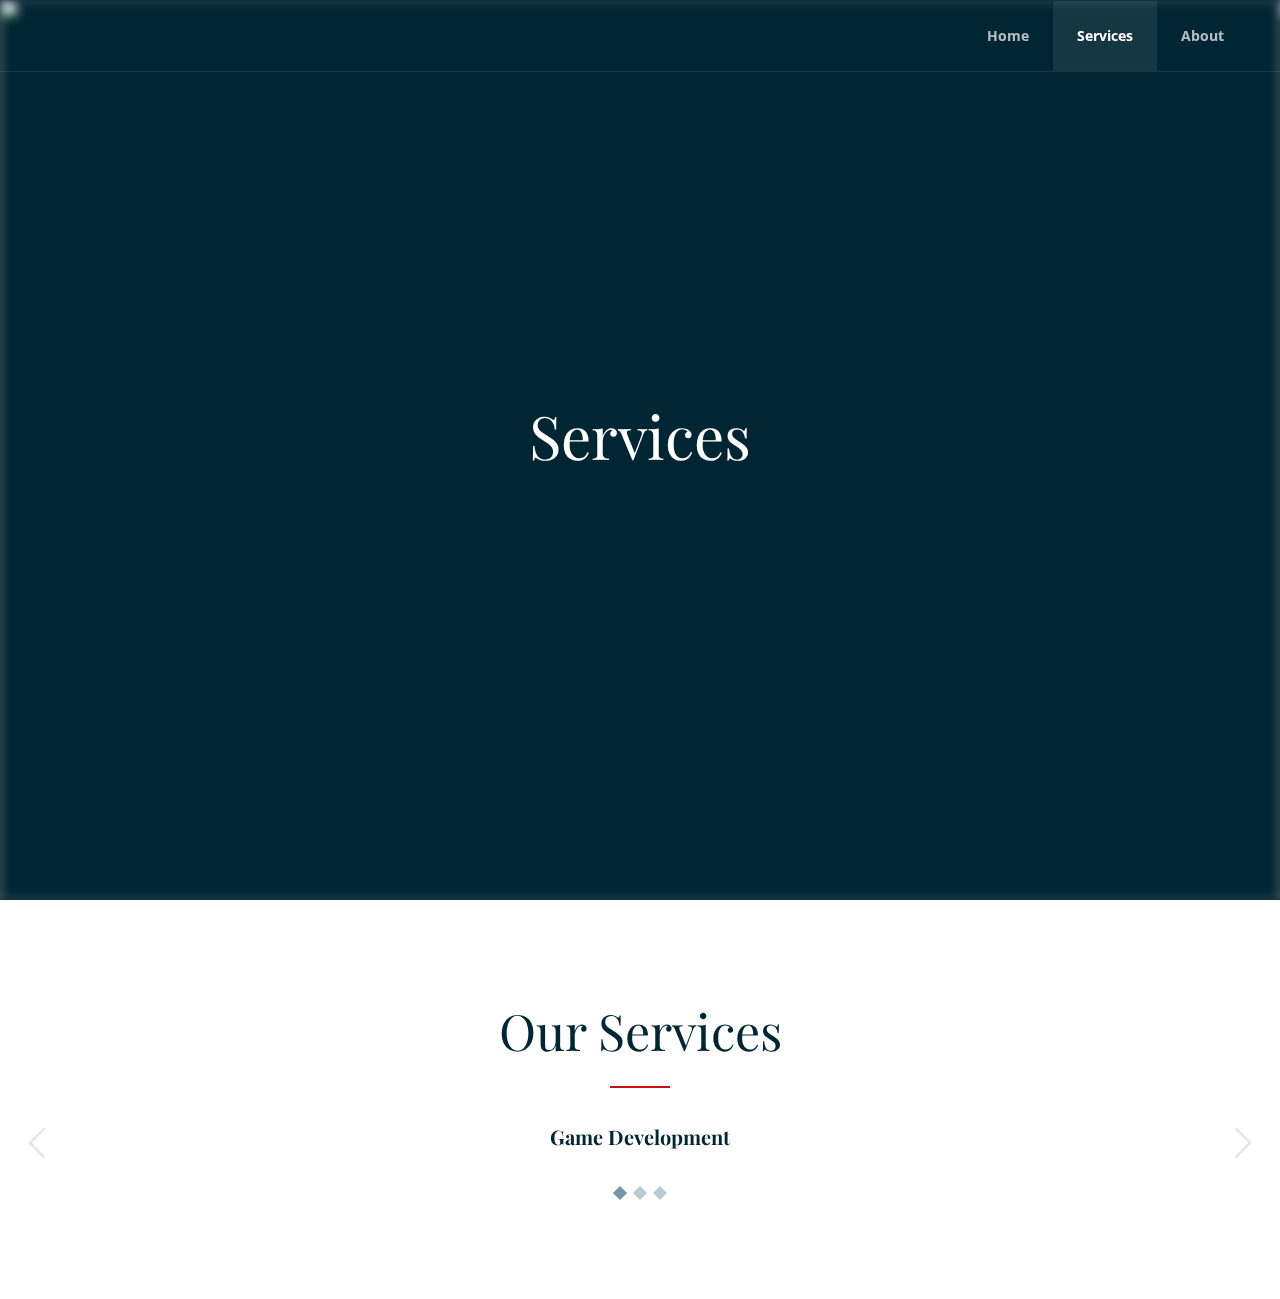
==== services.html @ ba340a52 "services info" ====
<!DOCTYPE html>
<html lang="en-US">
  <head>
    <meta charset="UTF-8">
    <meta name="viewport" content="width=device-width, initial-scale=1.0" />
    <title>NexVerse</title>
    <link rel="stylesheet" href="css/components.css">
    <link rel="stylesheet" href="css/icons.css">
    <link rel="stylesheet" href="css/responsee.css">
    <link rel="stylesheet" href="owl-carousel/owl.carousel.css">
    <link rel="stylesheet" href="owl-carousel/owl.theme.css">     
    <link rel="stylesheet" href="css/template-style.css">
    <link href='https://fonts.googleapis.com/css?family=Playfair+Display&subset=latin,latin-ext' rel='stylesheet' type='text/css'>
    <link href='https://fonts.googleapis.com/css?family=Open+Sans:400,300,700,800&subset=latin,latin-ext' rel='stylesheet' type='text/css'>
    <script type="text/javascript" src="js/jquery-1.8.3.min.js"></script>
    <script type="text/javascript" src="js/jquery-ui.min.js"></script>      
  </head>
  
  <body class="size-1140">
    <header role="banner" class="position-absolute">    
      <!-- Top Navigation -->
      <nav class="background-transparent background-transparent-hightlight full-width sticky">
        <div class="s-12 l-2">
          <a href="index.html" class="logo">
            <!-- Logo White Version -->
            <img class="logo-white" style="visibility: hidden;" src="img/nex.png" alt="">
            
            <!-- Logo Dark Version -->
            <img class="logo-dark" style="visibility: hidden;" src="img/nex_white.png" alt="">
          </a>
        </div>


        <div class="top-nav s-12 l-10">
          <ul class="right chevron">
            <li><a href="index.html"><b>Home</b></a></li>
            <li><a href="services.html"><b>Services</b></a></li>
            <li><a href="about.html"><b>About</b></a></li>
          </ul>
        </div>

          
        </div>

      </nav>
    </header>
    
    <!-- MAIN -->
    <main role="main">    
      <!-- Main Header -->

      <header>
        <div class="carousel-default owl-carousel carousel-main carousel-nav-white background-dark text-center">
          <div class="item">
            <div class="s-12">
              <img class = "img-blur" src="img/gaming.jpg" alt="">
              <div class="carousel-content">
                <div class="content-center-vertical line">
                  <div class="margin-top-bottom-80">
                    <!-- Title -->
                    <h1 class="text-white margin-bottom-30 text-size-60 text-m-size-30 text-line-height-1">Services</h1>
                    <div class="line">
                      <div class="s-12 m-12 l-3 center">
                        <i class="fa-solid fa-chevron-down"></i>
                      </div>       
                    </div>  
                  </div>
                </div>
              </div>
            </div>
          </div>              
        </div>               
      </header>

    

      <section class="section background-white text-center">
        <div class="line">
          <h2 class="text-size-50  text-m-size-40 text-center">Our Services</h2>
          <hr class="break-small background-primary break-center">
          <div class="carousel-default owl-carousel carousel-wide-arrows">
            <div class="item">
              <div class="s-12 m-12 l-7 center text-center">
                <!-- <img class="image-testimonial-small" src="img/testimonials-04.png" alt=""> -->
                <p class="h1 margin-bottom text-size-20"><b>Game Development</b></p>
              </div>
            </div>
            <div class="item"> 
              <div class="s-12 m-12 l-7 center text-center">
                <!-- <img class="image-testimonial-small" src="img/testimonials-05.png" alt=""> -->
                <p class="h1 margin-bottom text-size-20"><b>IT Services</b></p>
              </div>
            </div>
            <div class="item">
              <div class="s-12 m-12 l-7 center text-center">
                <!-- <img class="image-testimonial-small" src="img/testimonials-06.png" alt=""> -->
                <p class="h1 margin-bottom text-size-20"><b>Staffing and Consulting Services</b></p>
              </div>
            </div>

          </div>
        </div>
      </section>
      

    </main>
    

    <script type="text/javascript" src="js/responsee.js"></script>
    <script type="text/javascript" src="owl-carousel/owl.carousel.js"></script>
    <script type="text/javascript" src="js/template-scripts.js"></script>
  </body>
</html>
---- css/components.css ----
/*
 * Components CSS - v7 - 2020-09-30
 * https://www.myresponsee.com
 * Copyright 2020, Vision Design - graphic zoo
 * Free to use under the MIT license.
 * 
 * Components CSS includes Tabs, Custom forms, Tooltips, Buttons, Timelines, Modals, Accordions
*/
/* Tabs */
.tab-item {
  background: none repeat scroll 0 0 #fff;
  display: none;
  padding: 1.25rem 0;
}
.tab-item.tab-active {
  display: block;
}
.tab-content > .tab-label {
  display: none;
}
.tab-nav > .tab-label {
  float:left;
}
a.tab-label, a.tab-label:link, a.tab-label:visited, a.tab-label:hover {
  background: none repeat scroll 0 0 #262626;
  color: #fff;
  margin-right: 1px;
  padding: 0.625rem 1.25rem;
  transition: background 0.20s linear 0s;
  -o-transition: background 0.20s linear 0s;
  -ms-transition: background 0.20s linear 0s;
  -moz-transition: background 0.20s linear 0s;
  -webkit-transition: background 0.20s linear 0s;
}
a.tab-label:hover,a.tab-label.active-btn {
  background: none repeat scroll 0 0 #999;
}
.tab-label.active-btn {
  cursor: default;
}
.tab-content {
  text-align: left;
}
@media screen and (max-width:768px) {    
  .tab-nav > .tab-label {
    margin: 0.5px 0;
    width: 100%;
  }
}
/* Custom forms */
form.customform input, form.customform select, form.customform textarea, form.customform button {
 font-size:0.9rem;
 font-family:inherit;
 margin-bottom:1.25rem;
} 
form.customform input, form.customform select {height: 2.7rem;}
form.customform input, form.customform textarea, form.customform select { 
 background: none repeat scroll 0 0 #F5F5F5;
 transition: background 0.20s linear 0s;
 -o-transition: background 0.20s linear 0s;
 -ms-transition: background 0.20s linear 0s;
 -moz-transition: background 0.20s linear 0s;
 -webkit-transition: background 0.20s linear 0s;
}
form.customform input:hover, form.customform textarea:hover, form.customform select:hover, form.customform input:focus, form.customform textarea:focus, form.customform select:focus {background: none repeat scroll 0 0 #fff;}
form.customform input, form.customform textarea, form.customform select {
 background: none repeat scroll 0 0 #F5F5F5;
 border: 1px solid #E0E0E0;
 padding: 0.625rem;
 width: 100%;
}
form.customform input[type="file"] {
 border: 1px solid #E0E0E0;
 height: auto;
 max-height: 2.7rem;
 min-height: 2.7rem;
 padding: 0.4rem;
 width: 100%;
}
form.customform input[type="radio"], form.customform input[type="checkbox"] {
 margin-right: 0.625rem;
 width:auto;
 padding:0;
 height:auto;
}
form.customform option {padding: 0.625rem;}
form.customform select[multiple="multiple"] {height: auto;}
form.customform button {
 width: 100%;
 background: none repeat scroll 0 0 #152732;
 border: 0 none;
 color: #fff;
 height: 2.7rem;
 padding: 0.625rem;
 cursor:pointer;
 width: 100%;
 transition: background 0.20s linear 0s;
 -o-transition: background 0.20s linear 0s;
 -ms-transition: background 0.20s linear 0s;
 -moz-transition: background 0.20s linear 0s;
 -webkit-transition: background 0.20s linear 0s;
}
/* Tooltip */
a.tooltip-container,.tooltip-container {
  border-bottom:1px dotted;
  border-bottom-color: color;
  cursor: help;
  font-weight: 600;
}
a .tooltip-content,.tooltip-content {
  background: #152732 none repeat scroll 0 0;
  color: #fff!important;
  border-radius: 3px;
  display: none;
  font-size: 0.8rem;
  font-weight: normal;
  line-height: 1.3rem;
  margin-top: -1.25rem;
  max-width: 300px;
  padding: 0.625rem;
  position: absolute;
  z-index: 10;
}
.tooltip-content::after {
  border-left: 9px solid transparent;
  border-right: 9px solid transparent;
  border-top: 7px solid #152732;
  bottom: -5px;
  clear: both;
  content: "";
  height: 0;
  left: 50%;
  margin-left: -5px;
  position: absolute;
  width: 0;
}
a.tooltip-content.tooltip-bottom,.tooltip-content.tooltip-bottom {
  margin-top: 1.25rem;
}
.tooltip-content.tooltip-bottom::after {
  border-left: 9px solid transparent;
  border-right: 9px solid transparent;
  border-top: 0;
  border-bottom: 7px solid #152732;
  top: -5px;
}
/* Buttons */
.button,a.button,a.button:link,a.button:active,a.button:visited {
  background: #777 none repeat scroll 0 0;
  border: 0;
  color: #fff;
  cursor: pointer;
  display: inline-block;
  font-size: 0.85rem;
  padding: 0.825rem 1rem;
  text-align: center;
  transition: all 0.20s linear 0s;
  -o-transition: all 0.20s linear 0s;
  -ms-transition: all 0.20s linear 0s;
  -moz-transition: all 0.20s linear 0s;
  -webkit-transition: all 0.20s linear 0s;
}
.button.rounded-btn {
  border-radius: 4px;
}
.button.rounded-full-btn {
  border-radius: 100px;
}
.button:hover {
  box-shadow: 0 0 10px 100px rgba(255,255,255,0.15) inset;
  color: #fff;
}
.button.secondary-btn,a.button.secondary-btn,a.button.secondary-btn:link,a.button.secondary-btn:active,a.button.secondary-btn:visited {
  background: #444 none repeat scroll 0 0;
}
.button.cancel-btn,a.button.cancel-btn,a.button.cancel-btn:link,a.button.cancel-btn:active,a.button.cancel-btn:visited {
  background: #dc003a none repeat scroll 0 0;
}
.button.submit-btn,a.button.submit-btn,a.button.submit-btn:link,a.button.submit-btn:active,a.button.submit-btn:visited {
  background: #b4bf04 none repeat scroll 0 0;
}
.button.reload-btn,a.button.reload-btn,a.button.reload-btn:link,a.button.reload-btn:active,a.button.reload-btn:visited {
  background: #ff9800 none repeat scroll 0 0;
}
.button.disabled-btn {
  cursor: not-allowed!important;
  opacity: 0.2;
}
.button i {
  background: rgba(0, 0, 0, 0.1) none repeat scroll 0 0;
  border-radius: 27px;
  color: #fff!important;
  display: inline-block;
  font-size: 0.8rem;
  height: 27px;
  line-height: 27px;
  margin-right: 5px;
  width: 27px;
  transition: all 0.20s linear 0s;
  -o-transition: all 0.20s linear 0s;
  -ms-transition: all 0.20s linear 0s;
  -moz-transition: all 0.20s linear 0s;
  -webkit-transition: all 0.20s linear 0s;
}
.button:hover > i {
  background: rgba(0, 0, 0, 0.06) none repeat scroll 0 0;
}
.grid .button {
  width: 100%;
}
/* Accordion */
.accordion-title { 
  font-size: 1.1rem;
  padding: 15px;
  cursor: pointer;
  transition: background 0.2s;
  margin: 5px 0;
  border-radius: 3px;
  font-size: 1.2rem;
  color: #152732;
  background: #eee;
}
.accordion-content {
  display: none;
  padding: 15px;
  border: 1px solid #eee;
}
.accordion-title::before {
  content: "\f005";
  font-family: "mfg";
  margin-right: 10px;
  font-size: 12px;
  width: 17px;
  height: 17px;
  line-height: 15px;
  text-align: center;
  border-radius: 17px;
  display: inline-block;
  color: #fff;
  position: relative;
  top: -1px;
  border: 2px solid #fff;
  transform: rotate(0deg);
  transition:all 0.2s ease-in-out;
  -moz-transition:all 0.2s ease-in-out;
  -webkit-transition:all 0.2s ease-in-out;
}
.active-accordion-section > .accordion-title::before {
  transform: rotate(180deg);
}
/* Modal */
.modal {
  display: none;
  margin-top: -100%;    
  background: #fff;
  padding: 20px;
  height: auto;
  position: absolute;
  z-index: 2;
  transition:all 0.3s ease-in-out;
  -moz-transition:all 0.3s ease-in-out;
  -webkit-transition:all 0.3s ease-in-out;
}
.modal.active-modal {
  margin-top: 0;
  width: 100%;
}
.modal-content {
  position: relative;
  width: 100%;
  max-width: 1140px;
  margin: 0 auto;
  clear: left;
  overflow-x: hidden;
  height: 100%;
  overflow-y: auto;
}
.modal-content::after {
  clear:both;
  content: ".";
  display:block;
  height:0;
  line-height:0;
  overflow:hidden;
  visibility:hidden;
}
.modal-wrap {
  background: rgba(0,0,0,0.6);
  position: fixed;
  top: 0;
  bottom: 0;
  left: 0;
  right: 0;
  padding: 20px;  
  z-index: 1000;
}
body.modal-active {
  overflow: hidden !important;
}
.modal-close-button, .modal-button  {
  cursor: pointer;
}
.modal-close {
  position: fixed;
  cursor: pointer;
  top: 0;
  bottom: 0;
  left: 0;
  right: 0;
  z-index: 1;
}
.modal-close-icon i {
  color: #ccc;
  font-size: 17px;
}
.modal-close-icon {
  position: absolute;
  right: 10px;
  top: 6px;
  cursor: pointer;
}
/* Timeline */
.timeline-container {
  width: 100%;
  margin: 0 auto;
  position: relative;
  padding: 20px 0;
}
.timeline-container::before {
  content: '';
  position: absolute;
  top: 0;
  left: 18px;
  height: 100%;
  width: 4px;
  background: #eeeeee;
}
@media only screen and (min-width: 1170px) {
  .timeline-container::before {
    left: 50%;
    margin-left: -2px;
  }
}
.timeline-block {
  position: relative;
  margin: 2rem 0;
  clear: both;
}
.timeline-block:after {
  clear:both;
  content: ".";
  display:block;
  height:0;
  line-height:0;
  overflow:hidden;
  visibility:hidden;
}
.timeline-block:first-child {
  margin-top: 0;
}
.timeline-block:last-child {
  margin-bottom: 0;
}
@media only screen and (min-width: 1170px) {
  .timeline-block {
    margin: 4em 0;
  }
  .timeline-block:first-child {
    margin-top: 0;
  }
  .timeline-block:last-child {
    margin-bottom: 0;
  }
}
.timeline-icon {
  background: #B4BF04;	
  position: absolute;
  top: 0;
  left: 0;
  width: 40px;
  height: 40px;
  border-radius: 50%;
  line-height: 40px;
  text-align: center;
}
.timeline-icon i {
  color: #fff;
  font-size: 1rem;
}
@media only screen and (min-width: 1141px) {
  .timeline-icon {
    width: 60px;
    height: 60px;
    left: 50%;
    margin-left: -30px;
    line-height: 60px;
  }
  .timeline-icon i {
    font-size: 2rem;
  }
}
.timeline-content {
  position: relative;
  margin-left: 60px;
  background: #f5f5f5;
  border-radius: 0.25rem;
  padding: 1em;
  text-align: left;
}
.timeline-content:after {
  content: "";
  display: table;
  clear: both;
}
.timeline-content .timeline-date {
  display: inline-block;
  float: left;
  font-size: 1.5rem;
  color: #333;
}
.timeline-content::before {
  content: '';
  position: absolute;
  top: 16px;
  right: 100%;
  height: 0;
  width: 0;
  border: 11px solid transparent;
  border-right: 11px solid #f5f5f5;
}
.timeline-icon img {
  top: 0px;
  min-height: 100%;
  min-width: 100%;
  width: auto;
}
.timeline-icon {
  overflow: hidden;
}
@media only screen and (min-width: 1141px) {
  .timeline-content {
    margin-left: 0;
    padding: 15px;
    width: 45%;
    text-align: right;
  }
  .timeline-content .timeline-date {
    position: absolute;
    width: 100%;
    left: 121%;
    top: 0;
    text-align: left;
  }
  .timeline-content::before {
    left: 100%;
    border-left: 11px solid #f5f5f5;
    border-right: 0;
  }
  .timeline-block:nth-child(even) .timeline-content {
    float: right;
    text-align: left;
  }
  .timeline-block:nth-child(even) .timeline-content::before {
    top: 24px;
    left: auto;
    right: 100%;
    border-color: transparent;   
    border-right: 11px solid #f5f5f5;
  }
  .timeline-block:nth-child(even) .timeline-content .timeline-date {
    left: auto;
    right: 121%;
    text-align: right;
  } 
}/*
 * Components CSS - v7 - 2020-09-30
 * https://www.myresponsee.com
 * Copyright 2020, Vision Design - graphic zoo
 * Free to use under the MIT license.
 * 
 * Components CSS includes Tabs, Custom forms, Tooltips, Buttons, Timelines, Modals, Accordions
*/
/* Tabs */
.tab-item {
  background: none repeat scroll 0 0 #fff;
  display: none;
  padding: 1.25rem 0;
}
.tab-item.tab-active {
  display: block;
}
.tab-content > .tab-label {
  display: none;
}
.tab-nav > .tab-label {
  float:left;
}
a.tab-label, a.tab-label:link, a.tab-label:visited, a.tab-label:hover {
  background: none repeat scroll 0 0 #262626;
  color: #fff;
  margin-right: 1px;
  padding: 0.625rem 1.25rem;
  transition: background 0.20s linear 0s;
  -o-transition: background 0.20s linear 0s;
  -ms-transition: background 0.20s linear 0s;
  -moz-transition: background 0.20s linear 0s;
  -webkit-transition: background 0.20s linear 0s;
}
a.tab-label:hover,a.tab-label.active-btn {
  background: none repeat scroll 0 0 #999;
}
.tab-label.active-btn {
  cursor: default;
}
.tab-content {
  text-align: left;
}
@media screen and (max-width:768px) {    
  .tab-nav > .tab-label {
    margin: 0.5px 0;
    width: 100%;
  }
}
/* Custom forms */
form.customform input, form.customform select, form.customform textarea, form.customform button {
 font-size:0.9rem;
 font-family:inherit;
 margin-bottom:1.25rem;
} 
form.customform input, form.customform select {height: 2.7rem;}
form.customform input, form.customform textarea, form.customform select { 
 background: none repeat scroll 0 0 #F5F5F5;
 transition: background 0.20s linear 0s;
 -o-transition: background 0.20s linear 0s;
 -ms-transition: background 0.20s linear 0s;
 -moz-transition: background 0.20s linear 0s;
 -webkit-transition: background 0.20s linear 0s;
}
form.customform input:hover, form.customform textarea:hover, form.customform select:hover, form.customform input:focus, form.customform textarea:focus, form.customform select:focus {background: none repeat scroll 0 0 #fff;}
form.customform input, form.customform textarea, form.customform select {
 background: none repeat scroll 0 0 #F5F5F5;
 border: 1px solid #E0E0E0;
 padding: 0.625rem;
 width: 100%;
}
form.customform input[type="file"] {
 border: 1px solid #E0E0E0;
 height: auto;
 max-height: 2.7rem;
 min-height: 2.7rem;
 padding: 0.4rem;
 width: 100%;
}
form.customform input[type="radio"], form.customform input[type="checkbox"] {
 margin-right: 0.625rem;
 width:auto;
 padding:0;
 height:auto;
}
form.customform option {padding: 0.625rem;}
form.customform select[multiple="multiple"] {height: auto;}
form.customform button {
 width: 100%;
 background: none repeat scroll 0 0 #152732;
 border: 0 none;
 color: #fff;
 height: 2.7rem;
 padding: 0.625rem;
 cursor:pointer;
 width: 100%;
 transition: background 0.20s linear 0s;
 -o-transition: background 0.20s linear 0s;
 -ms-transition: background 0.20s linear 0s;
 -moz-transition: background 0.20s linear 0s;
 -webkit-transition: background 0.20s linear 0s;
}
/* Tooltip */
a.tooltip-container,.tooltip-container {
  border-bottom:1px dotted;
  border-bottom-color: color;
  cursor: help;
  font-weight: 600;
}
a .tooltip-content,.tooltip-content {
  background: #152732 none repeat scroll 0 0;
  color: #fff!important;
  border-radius: 3px;
  display: none;
  font-size: 0.8rem;
  font-weight: normal;
  line-height: 1.3rem;
  margin-top: -1.25rem;
  max-width: 300px;
  padding: 0.625rem;
  position: absolute;
  z-index: 10;
}
.tooltip-content::after {
  border-left: 9px solid transparent;
  border-right: 9px solid transparent;
  border-top: 7px solid #152732;
  bottom: -5px;
  clear: both;
  content: "";
  height: 0;
  left: 50%;
  margin-left: -5px;
  position: absolute;
  width: 0;
}
a.tooltip-content.tooltip-bottom,.tooltip-content.tooltip-bottom {
  margin-top: 1.25rem;
}
.tooltip-content.tooltip-bottom::after {
  border-left: 9px solid transparent;
  border-right: 9px solid transparent;
  border-top: 0;
  border-bottom: 7px solid #152732;
  top: -5px;
}
/* Buttons */
.button,a.button,a.button:link,a.button:active,a.button:visited {
  background: #777 none repeat scroll 0 0;
  border: 0;
  color: #fff;
  cursor: pointer;
  display: inline-block;
  font-size: 0.85rem;
  padding: 0.825rem 1rem;
  text-align: center;
  transition: all 0.20s linear 0s;
  -o-transition: all 0.20s linear 0s;
  -ms-transition: all 0.20s linear 0s;
  -moz-transition: all 0.20s linear 0s;
  -webkit-transition: all 0.20s linear 0s;
}
.button.rounded-btn {
  border-radius: 4px;
}
.button.rounded-full-btn {
  border-radius: 100px;
}
.button:hover {box-shadow: 0 0 10px 100px rgba(255,255,255,0.15) inset;}
.button.secondary-btn,a.button.secondary-btn,a.button.secondary-btn:link,a.button.secondary-btn:active,a.button.secondary-btn:visited {
  background: #444 none repeat scroll 0 0;
}
.button.cancel-btn,a.button.cancel-btn,a.button.cancel-btn:link,a.button.cancel-btn:active,a.button.cancel-btn:visited {
  background: #dc003a none repeat scroll 0 0;
}
.button.submit-btn,a.button.submit-btn,a.button.submit-btn:link,a.button.submit-btn:active,a.button.submit-btn:visited {
  background: #b4bf04 none repeat scroll 0 0;
}
.button.reload-btn,a.button.reload-btn,a.button.reload-btn:link,a.button.reload-btn:active,a.button.reload-btn:visited {
  background: #ff9800 none repeat scroll 0 0;
}
.button.disabled-btn {
  cursor: not-allowed!important;
  opacity: 0.2;
}
.button i {
  background: rgba(0, 0, 0, 0.1) none repeat scroll 0 0;
  border-radius: 27px;
  color: #fff!important;
  display: inline-block;
  font-size: 0.8rem;
  height: 27px;
  line-height: 27px;
  margin-right: 5px;
  width: 27px;
  transition: all 0.20s linear 0s;
  -o-transition: all 0.20s linear 0s;
  -ms-transition: all 0.20s linear 0s;
  -moz-transition: all 0.20s linear 0s;
  -webkit-transition: all 0.20s linear 0s;
}
.button:hover > i {
  background: rgba(0, 0, 0, 0.06) none repeat scroll 0 0;
}
.grid .button {
  width: 100%;
}
/* Accordion */
.accordion-title { 
  font-size: 1.1rem;
  padding: 15px;
  cursor: pointer;
  transition: background 0.2s;
  margin: 5px 0;
  border-radius: 3px;
  font-size: 1.2rem;
  color: #152732;
  background: #eee;
}
.accordion-content {
  display: none;
  padding: 15px;
  border: 1px solid #eee;
}
.accordion-title::before {
  content: "\f005";
  font-family: "mfg";
  margin-right: 10px;
  font-size: 12px;
  width: 17px;
  height: 17px;
  line-height: 15px;
  text-align: center;
  border-radius: 17px;
  display: inline-block;
  color: #fff;
  position: relative;
  top: -1px;
  border: 2px solid #fff;
  transform: rotate(0deg);
  transition:all 0.2s ease-in-out;
  -moz-transition:all 0.2s ease-in-out;
  -webkit-transition:all 0.2s ease-in-out;
}
.active-accordion-section > .accordion-title::before {
  transform: rotate(180deg);
}


/* Modal */
.modal {
  display: none;
  margin-top: -100%;    
  background: #fff;
  padding: 20px;
  height: auto;
  position: absolute;
  z-index: 2;
  transition:all 0.3s ease-in-out;
  -moz-transition:all 0.3s ease-in-out;
  -webkit-transition:all 0.3s ease-in-out;
}
.modal.active-modal {
    margin-top: 0;
}
.modal-content {
  position: relative;
  width: 100%;
  max-width: 1140px;
  margin: 0 auto;
  clear: left;
  overflow-x: hidden;
  height: 100%;
  overflow-y: auto;
}
.modal-content::after {
  clear:both;
  content: ".";
  display:block;
  height:0;
  line-height:0;
  overflow:hidden;
  visibility:hidden;
}
.modal-wrap {
  background: rgba(0,0,0,0.6);
  position: fixed;
  top: 0;
  bottom: 0;
  left: 0;
  right: 0;
  padding: 20px;  
  z-index: 1000;
}
body.modal-active {
  overflow: hidden !important;
}
.modal-close-button, .modal-button  {
  cursor: pointer;
}
.modal-close {
  position: fixed;
  cursor: pointer;
  top: 0;
  bottom: 0;
  left: 0;
  right: 0;
  z-index: 1;
}
.modal-close-icon i {
  color: #ccc;
  font-size: 17px;
}
.modal-close-icon {
  position: absolute;
  right: 10px;
  top: 6px;
  cursor: pointer;
}
/* Timeline */
.timeline-container {
  width: 100%;
  margin: 0 auto;
  position: relative;
  padding: 20px 0;
}
.timeline-container::before {
  content: '';
  position: absolute;
  top: 0;
  left: 18px;
  height: 100%;
  width: 4px;
  background: #eeeeee;
}
@media only screen and (min-width: 1170px) {
  .timeline-container::before {
    left: 50%;
    margin-left: -2px;
  }
}
.timeline-block {
  position: relative;
  margin: 2rem 0;
  clear: both;
}
.timeline-block:after {
  clear:both;
  content: ".";
  display:block;
  height:0;
  line-height:0;
  overflow:hidden;
  visibility:hidden;
}
.timeline-block:first-child {
  margin-top: 0;
}
.timeline-block:last-child {
  margin-bottom: 0;
}
@media only screen and (min-width: 1170px) {
  .timeline-block {
    margin: 4em 0;
  }
  .timeline-block:first-child {
    margin-top: 0;
  }
  .timeline-block:last-child {
    margin-bottom: 0;
  }
}
.timeline-icon {
  background: #B4BF04;	
  position: absolute;
  top: 0;
  left: 0;
  width: 40px;
  height: 40px;
  border-radius: 50%;
  line-height: 40px;
  text-align: center;
}
.timeline-icon i {
  color: #fff;
  font-size: 1rem;
}
@media only screen and (min-width: 1141px) {
  .timeline-icon {
    width: 60px;
    height: 60px;
    left: 50%;
    margin-left: -30px;
    line-height: 60px;
  }
  .timeline-icon i {
    font-size: 2rem;
  }
}
.timeline-content {
  position: relative;
  margin-left: 60px;
  background: #f5f5f5;
  border-radius: 0.25rem;
  padding: 1em;
  text-align: left;
}
.timeline-content:after {
  content: "";
  display: table;
  clear: both;
}
.timeline-content .timeline-date {
  display: inline-block;
}
.timeline-content .timeline-date {
  float: left;
  font-size: 1.5rem;
  color: #B4BF04;
}
.timeline-content::before {
  content: '';
  position: absolute;
  top: 16px;
  right: 100%;
  height: 0;
  width: 0;
  border: 11px solid transparent;
  border-right: 11px solid #f5f5f5;
}
.timeline-icon img {
  top: 0px;
  min-height: 100%;
  min-width: 100%;
  width: auto;
}
.timeline-icon {
  overflow: hidden;
}
@media only screen and (min-width: 1141px) {
  .timeline-content {
    margin-left: 0;
    padding: 15px;
    width: 45%;
    text-align: right;
  }
  .timeline-content .timeline-date {
    position: absolute;
    width: 100%;
    left: 121%;
    top: 0;
    text-align: left;
  }
  .timeline-content::before {
    left: 100%;
    border-left: 11px solid #f5f5f5;
    border-right: 0;
  }
  .timeline-block:nth-child(even) .timeline-content {
    float: right;
    text-align: left;
  }
  .timeline-block:nth-child(even) .timeline-content::before {
    top: 24px;
    left: auto;
    right: 100%;
    border-color: transparent;   
    border-right: 11px solid #f5f5f5;
  }
  .timeline-block:nth-child(even) .timeline-content .timeline-date {
    left: auto;
    right: 121%;
    text-align: right;
  } 
}
---- css/icons.css ----
/* Icon font - MFG labs */
@font-face {
  font-family: 'mfg';
    src: url('../font/mfglabsiconset-webfont.eot');
    src: url('../font/mfglabsiconset-webfont.svg#mfg_labs_iconsetregular') format('svg'),
   		   url('../font/mfglabsiconset-webfont.eot?#iefix') format('embedded-opentype'),
         url('../font/mfglabsiconset-webfont.woff') format('woff'),
         url('../font/mfglabsiconset-webfont.ttf') format('truetype');
    font-weight: normal;
    font-style: normal;
}

.icon-cloud,
.icon-at,
.icon-plus,
.icon-minus,
.icon-arrow_up,
.icon-arrow_down,
.icon-arrow_right,
.icon-arrow_left,
.icon-chevron_down,
.icon-chevron_up,
.icon-chevron_right,
.icon-chevron_left,
.icon-reorder,
.icon-list,
.icon-reorder_square,
.icon-reorder_square_line,
.icon-coverflow,
.icon-coverflow_line,
.icon-pause,
.icon-play,
.icon-step_forward,
.icon-step_backward,
.icon-fast_forward,
.icon-fast_backward,
.icon-cloud_upload,
.icon-cloud_download,
.icon-data_science,
.icon-data_science_black,
.icon-globe,
.icon-globe_black,
.icon-math_ico,
.icon-math,
.icon-math_black,
.icon-paperplane_ico,
.icon-paperplane,
.icon-paperplane_black,
.icon-color_balance,
.icon-star,
.icon-star_half,
.icon-star_empty,
.icon-star_half_empty,
.icon-reload,
.icon-heart,
.icon-heart_broken,
.icon-hashtag,
.icon-reply,
.icon-retweet,
.icon-signin,
.icon-signout,
.icon-download,
.icon-upload,
.icon-placepin,
.icon-display_screen,
.icon-tablet,
.icon-smartphone,
.icon-connected_object,
.icon-lock,
.icon-unlock,
.icon-camera,
.icon-isight,
.icon-video_camera,
.icon-random,
.icon-message,
.icon-discussion,
.icon-calendar,
.icon-ringbell,
.icon-movie,
.icon-mail,
.icon-pen,
.icon-settings,
.icon-measure,
.icon-vector,
.icon-vector_pen,
.icon-mute_on,
.icon-mute_off,
.icon-home,
.icon-sheet,
.icon-arrow_big_right,
.icon-arrow_big_left,
.icon-arrow_big_down,
.icon-arrow_big_up,
.icon-dribbble_circle,
.icon-dribbble,
.icon-facebook_circle,
.icon-facebook,
.icon-git_circle_alt,
.icon-git_circle,
.icon-git,
.icon-octopus,
.icon-twitter_circle,
.icon-twitter,
.icon-google_plus_circle,
.icon-google_plus,
.icon-linked_in_circle,
.icon-linked_in,
.icon-instagram,
.icon-instagram_circle,
.icon-mfg_icon,
.icon-xing,
.icon-xing_circle,
.icon-mfg_icon_circle,
.icon-user,
.icon-user_male,
.icon-user_female,
.icon-users,
.icon-file_open,
.icon-file_close,
.icon-file_alt,
.icon-file_close_alt,
.icon-attachment,
.icon-check,
.icon-cross_mark,
.icon-cancel_circle,
.icon-check_circle,
.icon-magnifying,
.icon-inbox,
.icon-clock,
.icon-stopwatch,
.icon-hourglass,
.icon-trophy,
.icon-unlock_alt,
.icon-lock_alt,
.icon-arrow_doubled_right,
.icon-arrow_doubled_left,
.icon-arrow_doubled_down,
.icon-arrow_doubled_up,
.icon-link,
.icon-warning,
.icon-warning_alt,
.icon-magnifying_plus,
.icon-magnifying_minus,
.icon-white_question,
.icon-black_question,
.icon-stop,
.icon-share,
.icon-eye,
.icon-trash_can,
.icon-hard_drive,
.icon-information_black,
.icon-information_white,
.icon-printer,
.icon-letter,
.icon-soundcloud,
.icon-soundcloud_circle,
.icon-anchor,
.icon-female_sign,
.icon-male_sign,
.icon-joystick,
.icon-high_voltage,
.icon-fire,
.icon-newspaper,
.icon-chart,
.icon-spread,
.icon-spinner_1,
.icon-spinner_2,
.icon-chart_alt,
.icon-label,
.icon-brush,
.icon-refresh,
.icon-node,
.icon-node_2,
.icon-node_3,
.icon-link_2_nodes,
.icon-link_3_nodes,
.icon-link_loop_nodes,
.icon-node_size,
.icon-node_color,
.icon-layout_directed,
.icon-layout_radial,
.icon-layout_hierarchical,
.icon-node_link_direction,
.icon-node_link_short_path,
.icon-node_cluster,
.icon-display_graph,
.icon-node_link_weight,
.icon-more_node_links,
.icon-node_shape,
.icon-node_icon,
.icon-node_text,
.icon-node_link_text,
.icon-node_link_color,
.icon-node_link_shape,
.icon-credit_card,
.icon-disconnect,
.icon-graph,
.icon-new_user {
  font-family: 'mfg';
  font-style: normal;
  font-variant: normal;
  font-weight: normal;
  color:#e3e3e3;
  speak: none; 
  text-transform: none;
  /* Better Font Rendering =========== */
  -webkit-font-smoothing: antialiased;
  -moz-osx-font-smoothing: grayscale;
}
.icon2x {font-size: 2rem;}
.icon3x {font-size: 3rem;}

.icon-cloud:before { content: "\2601"; }
.icon-at:before { content: "\0040"; }
.icon-plus:before { content: "\002B"; }
.icon-minus:before { content: "\2212"; }
.icon-arrow_up:before { content: "\2191"; }
.icon-arrow_down:before { content: "\2193"; }
.icon-arrow_right:before { content: "\2192"; }
.icon-arrow_left:before { content: "\2190"; }
.icon-chevron_down:before { content: "\f004"; }
.icon-chevron_up:before { content: "\f005"; }
.icon-chevron_right:before { content: "\f006"; }
.icon-chevron_left:before { content: "\f007"; }
.icon-reorder:before { content: "\f008"; }
.icon-list:before { content: "\f009"; }
.icon-reorder_square:before { content: "\f00a"; }
.icon-reorder_square_line:before { content: "\f00b"; }
.icon-coverflow:before { content: "\f00c"; }
.icon-coverflow_line:before { content: "\f00d"; }
.icon-pause:before { content: "\f00e"; }
.icon-play:before { content: "\f00f"; }
.icon-step_forward:before { content: "\f010"; }
.icon-step_backward:before { content: "\f011"; }
.icon-fast_forward:before { content: "\f012"; }
.icon-fast_backward:before { content: "\f013"; }
.icon-cloud_upload:before { content: "\f014"; }
.icon-cloud_download:before { content: "\f015"; }
.icon-data_science:before { content: "\f016"; }
.icon-data_science_black:before { content: "\f017"; }
.icon-globe:before { content: "\f018"; }
.icon-globe_black:before { content: "\f019"; }
.icon-math_ico:before { content: "\f01a"; }
.icon-math:before { content: "\f01b"; }
.icon-math_black:before { content: "\f01c"; }
.icon-paperplane_ico:before { content: "\f01d"; }
.icon-paperplane:before { content: "\f01e"; }
.icon-paperplane_black:before { content: "\f01f"; }
.icon-color_balance:before { content: "\f020"; }
.icon-star:before { content: "\2605"; }
.icon-star_half:before { content: "\f022"; }
.icon-star_empty:before { content: "\2606"; }
.icon-star_half_empty:before { content: "\f024"; }
.icon-reload:before { content: "\f025"; }
.icon-heart:before { content: "\2665"; }
.icon-heart_broken:before { content: "\f028"; }
.icon-hashtag:before { content: "\f029"; }
.icon-reply:before { content: "\f02a"; }
.icon-retweet:before { content: "\f02b"; }
.icon-signin:before { content: "\f02c"; }
.icon-signout:before { content: "\f02d"; }
.icon-download:before { content: "\f02e"; }
.icon-upload:before { content: "\f02f"; }
.icon-placepin:before { content: "\f031"; }
.icon-display_screen:before { content: "\f032"; }
.icon-tablet:before { content: "\f033"; }
.icon-smartphone:before { content: "\f034"; }
.icon-connected_object:before { content: "\f035"; }
.icon-lock:before { content: "\F512"; }
.icon-unlock:before { content: "\F513"; }
.icon-camera:before { content: "\F4F7"; }
.icon-isight:before { content: "\f039"; }
.icon-video_camera:before { content: "\f03a"; }
.icon-random:before { content: "\f03b"; }
.icon-message:before { content: "\F4AC"; }
.icon-discussion:before { content: "\f03d"; }
.icon-calendar:before { content: "\F4C5"; }
.icon-ringbell:before { content: "\f03f"; }
.icon-movie:before { content: "\f040"; }
.icon-mail:before { content: "\2709"; }
.icon-pen:before { content: "\270F"; }
.icon-settings:before { content: "\9881"; }
.icon-measure:before { content: "\f044"; }
.icon-vector:before { content: "\f045"; }
.icon-vector_pen:before { content: "\2712"; }
.icon-mute_on:before { content: "\f047"; }
.icon-mute_off:before { content: "\f048"; }
.icon-home:before { content: "\2302"; }
.icon-sheet:before { content: "\f04a"; }
.icon-arrow_big_right:before { content: "\21C9"; }
.icon-arrow_big_left:before { content: "\21C7"; }
.icon-arrow_big_down:before { content: "\21CA"; }
.icon-arrow_big_up:before { content: "\21C8"; }
.icon-dribbble_circle:before { content: "\f04f"; }
.icon-dribbble:before { content: "\f050"; }
.icon-facebook_circle:before { content: "\f051"; }
.icon-facebook:before { content: "\f052"; }
.icon-git_circle_alt:before { content: "\f053"; }
.icon-git_circle:before { content: "\f054"; }
.icon-git:before { content: "\f055"; }
.icon-octopus:before { content: "\f056"; }
.icon-twitter_circle:before { content: "\f057"; }
.icon-twitter:before { content: "\f058"; }
.icon-google_plus_circle:before { content: "\f059"; }
.icon-google_plus:before { content: "\f05a"; }
.icon-linked_in_circle:before { content: "\f05b"; }
.icon-linked_in:before { content: "\f05c"; }
.icon-instagram:before { content: "\f05d"; }
.icon-instagram_circle:before { content: "\f05e"; }
.icon-mfg_icon:before { content: "\f05f"; }
.icon-xing:before { content: "\F532"; }
.icon-xing_circle:before { content: "\F533"; }
.icon-mfg_icon_circle:before { content: "\f060"; }
.icon-user:before { content: "\f061"; }
.icon-user_male:before { content: "\f062"; }
.icon-user_female:before { content: "\f063"; }
.icon-users:before { content: "\f064"; }
.icon-file_open:before { content: "\F4C2"; }
.icon-file_close:before { content: "\f067"; }
.icon-file_alt:before { content: "\f068"; }
.icon-file_close_alt:before { content: "\f069"; }
.icon-attachment:before { content: "\f06a"; }
.icon-check:before { content: "\2713"; }
.icon-cross_mark:before { content: "\274C"; }
.icon-cancel_circle:before { content: "\F06E"; }
.icon-check_circle:before { content: "\f06d"; }
.icon-magnifying:before { content: "\F50D"; }
.icon-inbox:before { content: "\f070"; }
.icon-clock:before { content: "\23F2"; }
.icon-stopwatch:before { content: "\23F1"; }
.icon-hourglass:before { content: "\231B"; }
.icon-trophy:before { content: "\f074"; }
.icon-unlock_alt:before { content: "\F075"; }
.icon-lock_alt:before { content: "\F510"; }
.icon-arrow_doubled_right:before { content: "\21D2"; }
.icon-arrow_doubled_left:before { content: "\21D0"; }
.icon-arrow_doubled_down:before { content: "\21D3"; }
.icon-arrow_doubled_up:before { content: "\21D1"; }
.icon-link:before { content: "\f07B"; }
.icon-warning:before { content: "\2757"; }
.icon-warning_alt:before { content: "\2755"; }
.icon-magnifying_plus:before { content: "\f07E"; }
.icon-magnifying_minus:before { content: "\f07F"; }
.icon-white_question:before { content: "\2754"; }
.icon-black_question:before { content: "\2753"; }
.icon-stop:before { content: "\f080"; }
.icon-share:before { content: "\f081"; }
.icon-eye:before { content: "\f082"; }
.icon-trash_can:before { content: "\f083"; }
.icon-hard_drive:before { content: "\f084"; }
.icon-information_black:before { content: "\f085"; }
.icon-information_white:before { content: "\f086"; }
.icon-printer:before { content: "\f087"; }
.icon-letter:before { content: "\f088"; }
.icon-soundcloud:before { content: "\f089"; }
.icon-soundcloud_circle:before { content: "\f08A"; }
.icon-anchor:before { content: "\2693"; }
.icon-female_sign:before { content: "\2640"; }
.icon-male_sign:before { content: "\2642"; }
.icon-joystick:before { content: "\F514"; }
.icon-high_voltage:before { content: "\26A1"; }
.icon-fire:before { content: "\F525"; }
.icon-newspaper:before { content: "\F4F0"; }
.icon-chart:before { content: "\F526"; }
.icon-spread:before { content: "\F527"; }
.icon-spinner_1:before { content: "\F528"; }
.icon-spinner_2:before { content: "\F529"; }
.icon-chart_alt:before { content: "\F530"; }
.icon-label:before { content: "\F531"; }
.icon-brush:before { content: "\E000"; }
.icon-refresh:before { content: "\E001"; }
.icon-node:before { content: "\E002"; }
.icon-node_2:before { content: "\E003"; }
.icon-node_3:before { content: "\E004"; }
.icon-link_2_nodes:before { content: "\E005"; }
.icon-link_3_nodes:before { content: "\E006"; }
.icon-link_loop_nodes:before { content: "\E007"; }
.icon-node_size:before { content: "\E008"; }
.icon-node_color:before { content: "\E009"; }
.icon-layout_directed:before { content: "\E010"; }
.icon-layout_radial:before { content: "\E011"; }
.icon-layout_hierarchical:before { content: "\E012"; }
.icon-node_link_direction:before { content: "\E013"; }
.icon-node_link_short_path:before { content: "\E014"; }
.icon-node_cluster:before { content: "\E015"; }
.icon-display_graph:before { content: "\E016"; }
.icon-node_link_weight:before { content: "\E017"; }
.icon-more_node_links:before { content: "\E018"; }
.icon-node_shape:before { content: "\E00A"; }
.icon-node_icon:before { content: "\E00B"; }
.icon-node_text:before { content: "\E00C"; }
.icon-node_link_text:before { content: "\E00D"; }
.icon-node_link_color:before { content: "\E00E"; }
.icon-node_link_shape:before { content: "\E00F"; }
.icon-credit_card:before { content: "\F4B3"; }
.icon-disconnect:before { content: "\F534"; }
.icon-graph:before { content: "\F535"; }
.icon-new_user:before { content: "\F536"; }


/* Icon font - Simple Line Icons */
@font-face {
  font-family: 'sli';
  src: url('../font/Simple-Line-Icons.eot?v=2.2.2');
  src: url('../font/Simple-Line-Icons.eot?v=2.2.2#iefix') format('embedded-opentype'), url('../font/Simple-Line-Icons.ttf?v=2.2.2') format('truetype'), url('../font/Simple-Line-Icons.woff2?v=2.2.2') format('woff2'), url('../font/Simple-Line-Icons.woff?v=2.2.2') format('woff'), url('../font/Simple-Line-Icons.svg?v=2.2.2#simple-line-icons') format('svg');
  font-weight: normal;
  font-style: normal;
}

.icon-sli-user,
.icon-sli-people,
.icon-sli-user-female,
.icon-sli-user-follow,
.icon-sli-user-following,
.icon-sli-user-unfollow,
.icon-sli-login,
.icon-sli-logout,
.icon-sli-emotsmile,
.icon-sli-phone,
.icon-sli-call-end,
.icon-sli-call-in,
.icon-sli-call-out,
.icon-sli-map,
.icon-sli-location-pin,
.icon-sli-direction,
.icon-sli-directions,
.icon-sli-compass,
.icon-sli-layers,
.icon-sli-menu,
.icon-sli-list,
.icon-sli-options-vertical,
.icon-sli-options,
.icon-sli-arrow-down,
.icon-sli-arrow-left,
.icon-sli-arrow-right,
.icon-sli-arrow-up,
.icon-sli-arrow-up-circle,
.icon-sli-arrow-left-circle,
.icon-sli-arrow-right-circle,
.icon-sli-arrow-down-circle,
.icon-sli-check,
.icon-sli-clock,
.icon-sli-plus,
.icon-sli-minus,
.icon-sli-close,
.icon-sli-organization,
.icon-sli-trophy,
.icon-sli-screen-smartphone,
.icon-sli-screen-desktop,
.icon-sli-plane,
.icon-sli-notebook,
.icon-sli-mustache,
.icon-sli-mouse,
.icon-sli-magnet,
.icon-sli-energy,
.icon-sli-disc,
.icon-sli-cursor,
.icon-sli-cursor-move,
.icon-sli-crop,
.icon-sli-chemistry,
.icon-sli-speedometer,
.icon-sli-shield,
.icon-sli-screen-tablet,
.icon-sli-magic-wand,
.icon-sli-hourglass,
.icon-sli-graduation,
.icon-sli-ghost,
.icon-sli-game-controller,
.icon-sli-fire,
.icon-sli-eyeglass,
.icon-sli-envelope-open,
.icon-sli-envelope-letter,
.icon-sli-bell,
.icon-sli-badge,
.icon-sli-anchor,
.icon-sli-wallet,
.icon-sli-vector,
.icon-sli-speech,
.icon-sli-puzzle,
.icon-sli-printer,
.icon-sli-present,
.icon-sli-playlist,
.icon-sli-pin,
.icon-sli-picture,
.icon-sli-handbag,
.icon-sli-globe-alt,
.icon-sli-globe,
.icon-sli-folder-alt,
.icon-sli-folder,
.icon-sli-film,
.icon-sli-feed,
.icon-sli-drop,
.icon-sli-drawer,
.icon-sli-docs,
.icon-sli-doc,
.icon-sli-diamond,
.icon-sli-cup,
.icon-sli-calculator,
.icon-sli-bubbles,
.icon-sli-briefcase,
.icon-sli-book-open,
.icon-sli-basket-loaded,
.icon-sli-basket,
.icon-sli-bag,
.icon-sli-action-undo,
.icon-sli-action-redo,
.icon-sli-wrench,
.icon-sli-umbrella,
.icon-sli-trash,
.icon-sli-tag,
.icon-sli-support,
.icon-sli-frame,
.icon-sli-size-fullscreen,
.icon-sli-size-actual,
.icon-sli-shuffle,
.icon-sli-share-alt,
.icon-sli-share,
.icon-sli-rocket,
.icon-sli-question,
.icon-sli-pie-chart,
.icon-sli-pencil,
.icon-sli-note,
.icon-sli-loop,
.icon-sli-home,
.icon-sli-grid,
.icon-sli-graph,
.icon-sli-microphone,
.icon-sli-music-tone-alt,
.icon-sli-music-tone,
.icon-sli-earphones-alt,
.icon-sli-earphones,
.icon-sli-equalizer,
.icon-sli-like,
.icon-sli-dislike,
.icon-sli-control-start,
.icon-sli-control-rewind,
.icon-sli-control-play,
.icon-sli-control-pause,
.icon-sli-control-forward,
.icon-sli-control-end,
.icon-sli-volume-1,
.icon-sli-volume-2,
.icon-sli-volume-off,
.icon-sli-calendar,
.icon-sli-bulb,
.icon-sli-chart,
.icon-sli-ban,
.icon-sli-bubble,
.icon-sli-camrecorder,
.icon-sli-camera,
.icon-sli-cloud-download,
.icon-sli-cloud-upload,
.icon-sli-envelope,
.icon-sli-eye,
.icon-sli-flag,
.icon-sli-heart,
.icon-sli-info,
.icon-sli-key,
.icon-sli-link,
.icon-sli-lock,
.icon-sli-lock-open,
.icon-sli-magnifier,
.icon-sli-magnifier-add,
.icon-sli-magnifier-remove,
.icon-sli-paper-clip,
.icon-sli-paper-plane,
.icon-sli-power,
.icon-sli-refresh,
.icon-sli-reload,
.icon-sli-settings,
.icon-sli-star,
.icon-sli-symbol-female,
.icon-sli-symbol-male,
.icon-sli-target,
.icon-sli-credit-card,
.icon-sli-paypal,
.icon-sli-social-tumblr,
.icon-sli-social-twitter,
.icon-sli-social-facebook,
.icon-sli-social-instagram,
.icon-sli-social-linkedin,
.icon-sli-social-pinterest,
.icon-sli-social-github,
.icon-sli-social-google,
.icon-sli-social-reddit,
.icon-sli-social-skype,
.icon-sli-social-dribbble,
.icon-sli-social-behance,
.icon-sli-social-foursqare,
.icon-sli-social-soundcloud,
.icon-sli-social-spotify,
.icon-sli-social-stumbleupon,
.icon-sli-social-youtube,
.icon-sli-social-dropbox {
  font-family: 'sli';
  font-style: normal;  
  font-variant: normal;
  font-weight: normal;
  color:#e3e3e3;
  speak: none;
  text-transform: none;
  /* Better Font Rendering =========== */
  -webkit-font-smoothing: antialiased;
  -moz-osx-font-smoothing: grayscale;
}
.icon-sli-user:before { content: "\e005"; }
.icon-sli-people:before { content: "\e001"; }
.icon-sli-user-female:before { content: "\e000"; }
.icon-sli-user-follow:before { content: "\e002"; }
.icon-sli-user-following:before { content: "\e003"; }
.icon-sli-user-unfollow:before { content: "\e004"; }
.icon-sli-login:before { content: "\e066"; }
.icon-sli-logout:before { content: "\e065"; }
.icon-sli-emotsmile:before { content: "\e021"; }
.icon-sli-phone:before { content: "\e600"; }
.icon-sli-call-end:before { content: "\e048"; }
.icon-sli-call-in:before { content: "\e047"; }
.icon-sli-call-out:before { content: "\e046"; }
.icon-sli-map:before { content: "\e033"; }
.icon-sli-location-pin:before { content: "\e096"; }
.icon-sli-direction:before { content: "\e042"; }
.icon-sli-directions:before { content: "\e041"; }
.icon-sli-compass:before { content: "\e045"; }
.icon-sli-layers:before { content: "\e034"; }
.icon-sli-menu:before { content: "\e601"; }
.icon-sli-list:before { content: "\e067"; }
.icon-sli-options-vertical:before { content: "\e602"; }
.icon-sli-options:before { content: "\e603"; }
.icon-sli-arrow-down:before { content: "\e604"; }
.icon-sli-arrow-left:before { content: "\e605"; }
.icon-sli-arrow-right:before { content: "\e606"; }
.icon-sli-arrow-up:before { content: "\e607"; }
.icon-sli-arrow-up-circle:before { content: "\e078"; }
.icon-sli-arrow-left-circle:before { content: "\e07a"; }
.icon-sli-arrow-right-circle:before { content: "\e079"; }
.icon-sli-arrow-down-circle:before { content: "\e07b"; }
.icon-sli-check:before { content: "\e080"; }
.icon-sli-clock:before { content: "\e081"; }
.icon-sli-plus:before { content: "\e095"; }
.icon-sli-minus:before { content: "\e615"; }
.icon-sli-close:before { content: "\e082"; }
.icon-sli-organization:before { content: "\e616"; }

.icon-sli-trophy:before { content: "\e006"; }
.icon-sli-screen-smartphone:before { content: "\e010"; }
.icon-sli-screen-desktop:before { content: "\e011"; }
.icon-sli-plane:before { content: "\e012"; }
.icon-sli-notebook:before { content: "\e013"; }
.icon-sli-mustache:before { content: "\e014"; }
.icon-sli-mouse:before { content: "\e015"; }
.icon-sli-magnet:before { content: "\e016"; }
.icon-sli-energy:before { content: "\e020"; }
.icon-sli-disc:before { content: "\e022"; }
.icon-sli-cursor:before { content: "\e06e"; }
.icon-sli-cursor-move:before { content: "\e023"; }
.icon-sli-crop:before { content: "\e024"; }
.icon-sli-chemistry:before { content: "\e026"; }
.icon-sli-speedometer:before { content: "\e007"; }
.icon-sli-shield:before { content: "\e00e"; }
.icon-sli-screen-tablet:before { content: "\e00f"; }
.icon-sli-magic-wand:before { content: "\e017"; }
.icon-sli-hourglass:before { content: "\e018"; }
.icon-sli-graduation:before { content: "\e019"; }
.icon-sli-ghost:before { content: "\e01a"; }
.icon-sli-game-controller:before { content: "\e01b"; }
.icon-sli-fire:before { content: "\e01c"; }
.icon-sli-eyeglass:before { content: "\e01d"; }
.icon-sli-envelope-open:before { content: "\e01e"; }
.icon-sli-envelope-letter:before { content: "\e01f"; }
.icon-sli-bell:before { content: "\e027"; }
.icon-sli-badge:before { content: "\e028"; }
.icon-sli-anchor:before { content: "\e029"; }
.icon-sli-wallet:before { content: "\e02a"; }
.icon-sli-vector:before { content: "\e02b"; }
.icon-sli-speech:before { content: "\e02c"; }
.icon-sli-puzzle:before { content: "\e02d"; }
.icon-sli-printer:before { content: "\e02e"; }
.icon-sli-present:before { content: "\e02f"; }
.icon-sli-playlist:before { content: "\e030"; }
.icon-sli-pin:before { content: "\e031"; }
.icon-sli-picture:before { content: "\e032"; }
.icon-sli-handbag:before { content: "\e035"; }
.icon-sli-globe-alt:before { content: "\e036"; }
.icon-sli-globe:before { content: "\e037"; }
.icon-sli-folder-alt:before { content: "\e039"; }
.icon-sli-folder:before { content: "\e089"; }
.icon-sli-film:before { content: "\e03a"; }
.icon-sli-feed:before { content: "\e03b"; }
.icon-sli-drop:before { content: "\e03e"; }
.icon-sli-drawer:before { content: "\e03f"; }
.icon-sli-docs:before { content: "\e040"; }
.icon-sli-doc:before { content: "\e085"; }
.icon-sli-diamond:before { content: "\e043"; }
.icon-sli-cup:before { content: "\e044"; }
.icon-sli-calculator:before { content: "\e049"; }
.icon-sli-bubbles:before { content: "\e04a"; }
.icon-sli-briefcase:before { content: "\e04b"; }
.icon-sli-book-open:before { content: "\e04c"; }
.icon-sli-basket-loaded:before { content: "\e04d"; }
.icon-sli-basket:before { content: "\e04e"; }
.icon-sli-bag:before { content: "\e04f"; }
.icon-sli-action-undo:before { content: "\e050"; }
.icon-sli-action-redo:before { content: "\e051"; }
.icon-sli-wrench:before { content: "\e052"; }
.icon-sli-umbrella:before { content: "\e053"; }
.icon-sli-trash:before { content: "\e054"; }
.icon-sli-tag:before { content: "\e055"; }
.icon-sli-support:before { content: "\e056"; }
.icon-sli-frame:before { content: "\e038"; }
.icon-sli-size-fullscreen:before { content: "\e057"; }
.icon-sli-size-actual:before { content: "\e058"; }
.icon-sli-shuffle:before { content: "\e059"; }
.icon-sli-share-alt:before { content: "\e05a"; }
.icon-sli-share:before { content: "\e05b"; }
.icon-sli-rocket:before { content: "\e05c"; }
.icon-sli-question:before { content: "\e05d"; }
.icon-sli-pie-chart:before { content: "\e05e"; }
.icon-sli-pencil:before { content: "\e05f"; }
.icon-sli-note:before { content: "\e060"; }
.icon-sli-loop:before { content: "\e064"; }
.icon-sli-home:before { content: "\e069"; }
.icon-sli-grid:before { content: "\e06a"; }
.icon-sli-graph:before { content: "\e06b"; }
.icon-sli-microphone:before { content: "\e063"; }
.icon-sli-music-tone-alt:before { content: "\e061"; }
.icon-sli-music-tone:before { content: "\e062"; }
.icon-sli-earphones-alt:before { content: "\e03c"; }
.icon-sli-earphones:before { content: "\e03d"; }
.icon-sli-equalizer:before { content: "\e06c"; }
.icon-sli-like:before { content: "\e068"; }
.icon-sli-dislike:before { content: "\e06d"; }
.icon-sli-control-start:before { content: "\e06f"; }
.icon-sli-control-rewind:before { content: "\e070"; }
.icon-sli-control-play:before { content: "\e071"; }
.icon-sli-control-pause:before { content: "\e072"; }
.icon-sli-control-forward:before { content: "\e073"; }
.icon-sli-control-end:before { content: "\e074"; }
.icon-sli-volume-1:before { content: "\e09f"; }
.icon-sli-volume-2:before { content: "\e0a0"; }
.icon-sli-volume-off:before { content: "\e0a1"; }
.icon-sli-calendar:before { content: "\e075"; }
.icon-sli-bulb:before { content: "\e076"; }
.icon-sli-chart:before { content: "\e077"; }
.icon-sli-ban:before { content: "\e07c"; }
.icon-sli-bubble:before { content: "\e07d"; }
.icon-sli-camrecorder:before { content: "\e07e"; }
.icon-sli-camera:before { content: "\e07f"; }
.icon-sli-cloud-download:before { content: "\e083"; }
.icon-sli-cloud-upload:before { content: "\e084"; }
.icon-sli-envelope:before { content: "\e086"; }
.icon-sli-eye:before { content: "\e087"; }
.icon-sli-flag:before { content: "\e088"; }
.icon-sli-heart:before { content: "\e08a"; }
.icon-sli-info:before { content: "\e08b"; }
.icon-sli-key:before { content: "\e08c"; }
.icon-sli-link:before { content: "\e08d"; }
.icon-sli-lock:before { content: "\e08e"; }
.icon-sli-lock-open:before { content: "\e08f"; }
.icon-sli-magnifier:before { content: "\e090"; }
.icon-sli-magnifier-add:before { content: "\e091"; }
.icon-sli-magnifier-remove:before { content: "\e092"; }
.icon-sli-paper-clip:before { content: "\e093"; }
.icon-sli-paper-plane:before { content: "\e094"; }
.icon-sli-power:before { content: "\e097"; }
.icon-sli-refresh:before { content: "\e098"; }
.icon-sli-reload:before { content: "\e099"; }
.icon-sli-settings:before { content: "\e09a"; }
.icon-sli-star:before { content: "\e09b"; }
.icon-sli-symbol-female:before { content: "\e09c"; }
.icon-sli-symbol-male:before { content: "\e09d"; }
.icon-sli-target:before { content: "\e09e"; }
.icon-sli-credit-card:before { content: "\e025"; }
.icon-sli-paypal:before { content: "\e608"; }
.icon-sli-social-tumblr:before { content: "\e00a"; }
.icon-sli-social-twitter:before { content: "\e009"; }
.icon-sli-social-facebook:before { content: "\e00b"; }
.icon-sli-social-instagram:before { content: "\e609"; }
.icon-sli-social-linkedin:before { content: "\e60a"; }
.icon-sli-social-pinterest:before { content: "\e60b"; }
.icon-sli-social-github:before { content: "\e60c"; }
.icon-sli-social-google:before { content: "\e60d"; }
.icon-sli-social-reddit:before { content: "\e60e"; }
.icon-sli-social-skype:before { content: "\e60f"; }
.icon-sli-social-dribbble:before { content: "\e00d"; }
.icon-sli-social-behance:before { content: "\e610"; }
.icon-sli-social-foursqare:before { content: "\e611"; }
.icon-sli-social-soundcloud:before { content: "\e612"; }
.icon-sli-social-spotify:before { content: "\e613"; }
.icon-sli-social-stumbleupon:before { content: "\e614"; }
.icon-sli-social-youtube:before { content: "\e008"; }
.icon-sli-social-dropbox:before { content: "\e00c"; }
---- css/responsee.css ----
/*
 * Responsee CSS - v7 - 2020-09-30
 * https://www.myresponsee.com
 * Copyright 2020, Vision Design - graphic zoo
 * Free to use under the MIT license.
*/
* {  
  -webkit-box-sizing:border-box;
  -moz-box-sizing:border-box;
  box-sizing:border-box;
  margin:0;	
}
body {
  background:none repeat scroll 0 0 #eeeeee;
  font-size:16px;
  font-family:"Open Sans",Arial,sans-serif;
  color:#444;
}
h1,h2,h3,h4,h5,h6 {
  color:#152732;
  font-weight: normal;
  line-height: 1.3;
  margin:0.5rem 0;  
}
h1 {font-size:2.7rem;}
h2 {font-size:2.2rem;}  
h3 {font-size:1.8rem;}  
h4 {font-size:1.4rem;}  
h5 {font-size:1.1rem;}  
h6 {font-size:0.9rem;}    
a, a:link, a:visited, a:hover, a:active {
  text-decoration:none;
  color:#9BB800;
  transition:color 0.20s linear 0s;
  -o-transition:color 0.20s linear 0s;
  -ms-transition:color 0.20s linear 0s;
  -moz-transition:color 0.20s linear 0s;
  -webkit-transition:color 0.20s linear 0s;
}  
a:hover {color:#B6C900;}
p,li,dl,blockquote,table,kbd {
  font-size: 0.85rem;
  line-height: 1.6;
}
b,strong {font-weight:700;}
.text-center {text-align:center!important;}
.text-right {text-align:right!important;}
img {
  border:0;
  display:block;
  height:auto;
  max-width:100%;
  width:auto;
}
.owl-item img, .full-img {
  max-width:none;
  width:100%;
}
.owl-nav div {font-family:"mfg";}
.grid .owl-carousel {
  width:100% !important;
}  
table {
  background:none repeat scroll 0 0 #fff;
  border:1px solid #f0f0f0;
  border-collapse:collapse;
  border-spacing:0;
  text-align:left;
  width:100%;
}
table tr td, table tr th {padding:0.625rem;}
table tfoot, table thead,table tr:nth-of-type(2n) {background:none repeat scroll 0 0 #f0f0f0;}
th,table tr:nth-of-type(2n) td {border-right:1px solid #fff;}
td {border-right:1px solid #f0f0f0;}
.size-960 .line,.size-1140 .line,.size-1280 .line,.size-1520 .line {
  margin:0 auto;
  padding:0 0.625rem;
}
.grid {
  display:grid;
  grid-template-columns:repeat(12, 1fr);
  width:100%;
  margin:0 auto;
} 
hr {
  border: 0;
  border-top: 1px solid #e5e5e5;
  clear:both;  
  height:0; 
  margin:2.5rem auto;
}
li {padding:0;}
ul,ol {padding-left:1.25rem;}
blockquote {
  border:2px solid #f0f0f0;
  padding:1.25rem;
}
cite {
  color:#999;
  display:block;
  font-size:0.8rem;
}
cite:before {content:"— ";}
dl dt {font-weight:700;}
dl dd {margin-bottom:0.625rem;}
dl dd:last-child {margin-bottom:0;}
abbr {cursor:help;}
abbr[title] {border-bottom:1px dotted;}
kbd {
  background: #152732 none repeat scroll 0 0;
  color: #fff;
  padding: 0.125rem 0.3125rem;
}
code, kbd, pre, samp {font-family: Menlo,Monaco,Consolas,"Courier New",monospace;}
mark {
  background: #F3F8A9 none repeat scroll 0 0;
  padding: 0.125rem 0.3125rem;
}
.size-960 .line,.size-960 .grid {max-width:59.75rem;}
.size-1140 .line,.size-1140 .grid {max-width:71rem;}
.size-1280 .line,.size-1280 .grid {max-width:80rem;}
.size-1520 .line,.size-1520 .grid {max-width:95rem;}
.grid.full {
  max-width:100%!important;
  padding: 0;
}
.vertical-center {display: inline-grid!important;}
.vertical-center * {
    align-items: center;
    display: flex!important;
}
.text-center .vertical-center * {justify-content: center;}

.size-960.align-content-left .line,.size-1140.align-content-left .line,.size-1280.align-content-left .line,.size-1520.align-content-left .line {margin-left:0;}
form {line-height:1.4;}
nav {
  display:block;
  width:100%;
  background:#152732;
}
.line::after, nav::after, .center::after, .box::after, .margin::after, .margin2x::after, .grid.full::after {
  clear:both;
  content: ".";
  display:block;
  height:0;
  line-height:0;
  overflow:hidden;
  visibility:hidden;
}
.grid.margin::after, .grid.margin2x::after {
  content: "";
  display:none;
}
.nav-text:after,.nav-text:before,.nav-text span {
  background-color:#fff;
  border-radius:3px;
  content:'';
  display:block;
  height:3px;
  margin:6px auto;
  width: 30px;
  transition:all 0.2s ease-in-out;
  -moz-transition:all 0.2s ease-in-out;
  -webkit-transition:all 0.2s ease-in-out;
}
.show-menu .nav-text:before {
  transform:translateY(9px) rotate(135deg);
  -moz-transform:translateY(9px) rotate(135deg);
  -webkit-transform:translateY(9px) rotate(135deg);
}
.show-menu .nav-text:after {
  transform:translateY(-9px) rotate(-135deg);
  -moz-transform:translateY(-9px) rotate(-135deg);
  -webkit-transform:translateY(-9px) rotate(-135deg);
}
.show-menu .nav-text span {
  transform:scale(0);
  -moz-transform:scale(0);
  -webkit-transform:scale(0);  
}
.top-nav ul {padding:0;}
.top-nav ul ul {
  position:absolute;
  background:#152732;
}
.top-nav li {
  float:left;
  list-style:none outside none;
  cursor:pointer;
}
.top-nav li a {
  color:#fff; 
  display:block;
  font-size:1rem;
  padding:1.25rem; 
}
.top-nav li ul li a {
  background:none repeat scroll 0 0 #152732;
  min-width:100%;
  padding:0.625rem;
}
.top-nav li a:hover, .aside-nav li a:hover {background:#2b4c61;}
.top-nav li ul {display:none;}
.top-nav li ul li,.top-nav li ul li ul li {
  float:none;
  list-style:none outside none;
  min-width:100%;
  padding:0;
}
.count-number {
  background: rgba(153, 153, 153, 0.25) none repeat scroll 0 0;
  border-radius: 10rem;
  color: #fff;
  display: inline-block;
  font-size: 0.7rem;
  height: 1.3rem;
  line-height: 1.3rem; 
  margin: 0 0 -0.3125rem 0.3125rem;
  text-align: center;
  width: 1.3rem;
}
ul.chevron .count-number {display:none;}
ul.chevron .submenu > a:after, ul.chevron .sub-submenu > a:after,ul.chevron .aside-submenu > a:after, ul.chevron .aside-sub-submenu > a:after {
  content:"\f004";
  display:inline-block;
  font-family:"mfg";
  font-size:0.7rem;
  margin:0 0.625rem;
}
.top-nav .active-item a {background:#2b4c61;}
.aside-nav > ul > li.active-item > a:link,.aside-nav > ul > li.active-item > a:visited {
  background:#2b4c61;
  color:#fff;
}
@media screen and (min-width:769px) {
  .aside-nav .count-number {
	  margin-left:-1.25rem;	
	  float:right;	
  }
  .top-nav li:hover > ul {
	  display:block;
	  z-index:10;
  }  
  .top-nav li:hover > ul ul {
    left:100%;
    margin:-2.5rem 0;
    width:100%;
  } 
}
.nav-text,.aside-nav-text {display:none;}
.aside-nav a,.aside-nav a:link,.aside-nav a:visited,.aside-nav li > ul,.top-nav a,.top-nav a:link,.top-nav a:visited {
  transition:background 0.20s linear 0s;
  -o-transition:background 0.20s linear 0s;
  -ms-transition:background 0.20s linear 0s;
  -moz-transition:background 0.20s linear 0s;
  -webkit-transition:background 0.20s linear 0s;
}
.aside-nav ul {
  background:#e8e8e8; 
  padding:0;
}
.aside-nav li {
  list-style:none outside none;
  cursor:pointer;
}
.aside-nav li a,.aside-nav li a:link,.aside-nav li a:visited {
  color:#444;
  display:block;
  font-size:1rem;
  padding:1.25rem;
}
.aside-nav > ul > li:last-child a {border-bottom:0 none;}
.aside-nav li > ul {
  height:0;
  display:block;
  position:relative;
  background:#f4f4f4;
  border-left:solid 1px #f2f2f2;
  border-right:solid 1px #f2f2f2;
  overflow:hidden;
}
.aside-nav li ul ul {
  border:0;
  background:#fff;
}
.aside-nav ul ul a {padding:0.625rem 1.25rem;}
.aside-nav li a:link, .aside-nav li a:visited {color:#333;}
.aside-nav li li a:hover, .aside-nav li li.active-item > a, .aside-nav li li.aside-sub-submenu li a:hover {
  color:#fff;
  background:#2b4c61;
}
.aside-nav > ul > li > a:hover {color:#fff;}
.aside-nav li li a:link, .aside-nav li li a:visited {background:none;}
.aside-nav .show-aside-ul, .aside-nav .active-aside-item {height:auto;} 
nav.breadcrumb-nav {
  background:#fff;
  margin:0.625rem 0;
}
nav.breadcrumb-nav ul {
  list-style:none;
  padding:0;
}
nav.breadcrumb-nav ul li {float:left;}
nav.breadcrumb-nav ul li a:hover {text-decoration:underline;}
.breadcrumb-nav i {color:#B6C900;}
nav.breadcrumb-nav ul li:after {
  content:"/";
  margin:0 9px;
  color:#c8c7c7;
}
nav.breadcrumb-nav ul li:last-child:after {content:"";}
.slide-content, .slide-nav {
  transition:all 0.10s linear 0s;
  -o-transition:all 0.10s linear 0s;
  -ms-transition:all 0.10s linear 0s;
  -moz-transition:all 0.10s linear 0s;
  -webkit-transition:all 0.10s linear 0s;
}
.slide-content {
  float:left;
  width:calc(100% - 60px);  
}
.aside-nav.slide-nav {
  background:#1c3849;
  bottom:0; 
  right:0;
  top:0;
  margin-right:-180px;     
  overflow-y:auto;
  padding-top:0.625rem;
  position:fixed;
  width:240px;
  z-index:2;
}
.aside-nav.slide-nav > ul {
  background:#1c3849;
  opacity:0;
  transition:all 0.20s linear 0s;
  -o-transition:all 0.20s linear 0s;
  -ms-transition:all 0.20s linear 0s;
  -moz-transition:all 0.20s linear 0s;
  -webkit-transition:all 0.20s linear 0s;
}
.aside-nav.slide-nav li a, .aside-nav.slide-nav li a:link, .aside-nav.slide-nav li a:visited {
  color:#fff;
  display:block;
  font-size:0.9rem;
  padding:0.625rem 1.25rem;
  border-bottom:0;
}
.aside-nav.slide-nav li a:hover {
  background:#152732!important;
  color:#fff!important;
}
.aside-nav.slide-nav li > ul {
  background:#2b4c61;
  border-left:0;
  border-right:0;
}
.aside-nav.slide-nav li > ul ul {
  background:#456274;
  border-left:0;
  border-right:0;
}
.slide-nav-button {
  background:#152732;
  cursor:pointer;
  position:fixed;
  top:0;
  right:0;
  bottom:0;
  width:60px;
  z-index:3;
}
.active-slide-nav .slide-content {margin-left:-240px;}
.active-slide-nav .slide-nav {margin-right:60px;}
.slide-to-left .slide-content {float:right;}
.slide-to-left .slide-nav {
  left:0;
  margin-right:0; 
  margin-left:-180px;    
}
.slide-to-left .slide-nav-button {left:0;}
.slide-to-left.active-slide-nav .slide-content {
  margin-right:-240px;
  margin-left:0;
}
.slide-to-left.active-slide-nav .slide-nav {
  margin-right:0;
  margin-left:60px;
}
.active-slide-nav .slide-nav ul {opacity:1;}
.nav-icon {
  padding:0.9rem;
  width:100%;
}
.nav-icon:after,.nav-icon:before,.nav-icon div {
  background-color:#fff;
  border-radius:3px;
  content:"";
  display:block;
  height:3px;
  margin:6px 0;
  transition:all 0.2s ease-in-out;
  -moz-transition:all 0.2s ease-in-out;
  -webkit-transition:all 0.2s ease-in-out;
}
.active-slide-nav .nav-icon:before {
  transform:translateY(9px) rotate(135deg);
  -moz-transform:translateY(9px) rotate(135deg);
  -webkit-transform:translateY(9px) rotate(135deg);
}
.active-slide-nav .nav-icon:after {
  transform:translateY(-9px) rotate(-135deg);
  -moz-transform:translateY(-9px) rotate(-135deg);
  -webkit-transform:translateY(-9px) rotate(-135deg);
}
.active-slide-nav .nav-icon div {
  transform:scale(0);
  -moz-transform:scale(0);
  -webkit-transform:scale(0);  
}
.active-slide-nav {overflow-x:hidden;} 
.padding {
  display:list-item;
  list-style:none outside none;
  padding:0.625rem;
}
.margin,.margin2x {display: block;}
.margin {margin:0 -0.625rem;}
.margin2x {margin:0 -1.25rem;}
.grid.margin {
  display: grid;
  grid-column-gap:20px;
  margin:0 auto;	
}
.grid.margin2x {
  display: grid;
  grid-column-gap:40px;
  margin:0 auto;	
}
.line {clear:left;}
.line .line {padding:0;}
.hide-xxl {display:none!important;}
.box {
  background:none repeat scroll 0 0 #fff;
  display:block;
  padding:1.25rem;
  width:100%;
}
.margin-bottom {margin-bottom:1.25rem!important;}
.margin-bottom2x {margin-bottom:2.5rem!important;}
.s-1,.s-2,.s-five,.s-3,.s-4,.s-5,.s-6,.s-7,.s-8,.s-9,.s-10,.s-11,.s-12,.m-1,.m-2,.m-five,.m-3,.m-4,.m-5,.m-6,.m-7,.m-8,.m-9,.m-10,.m-11,.m-12,.l-1,.l-2,.l-five,.l-3,.l-4,.l-5,.l-6,.l-7,.l-8,.l-9,.l-10,.l-11,.l-12,.xl-1,.xl-2,.xl-five,.xl-3,.xl-4,.xl-5,.xl-6,.xl-7,.xl-8,.xl-9,.xl-10,.xl-11,.xl-12,.xxl-1,.xxl-2,.xxl-five,.xxl-3,.xxl-4,.xxl-5,.xxl-6,.xxl-7,.xxl-8,.xxl-9,.xxl-10,.xxl-11,.xxl-12 {
  float:left;
  position:static;
}
.xxl-offset-1 {margin-left:8.3333%;}
.xxl-offset-2 {margin-left:16.6666%;}
.xxl-offset-five {margin-left:20%;}
.xxl-offset-3 {margin-left:25%;}
.xxl-offset-4 {margin-left:33.3333%;}
.xxl-offset-5 {margin-left:41.6666%;}
.xxl-offset-6 {margin-left:50%;}
.xxl-offset-7 {margin-left:58.3333%;}
.xxl-offset-8 {margin-left:66.6666%;}
.xxl-offset-9 {margin-left:75%;}
.xxl-offset-10 {margin-left:83.3333%;}
.xxl-offset-11 {margin-left:91.6666%;}
.xxl-offset-12 {margin-left:100%;}
.xxl-order-1 {order:-1;}
.xxl-order-2 {order:2;}
.xxl-order-3 {order:3;}
.xxl-order-4 {order:4;}
.xxl-order-5 {order:5;}
.xxl-order-6 {order:6;}
.xxl-order-7 {order:7;}
.xxl-order-8 {order:8;}
.xxl-order-9 {order:9;}
.xxl-order-10 {order:10;}
.xxl-order-11 {order:11;}
.xxl-order-12 {order:12;} 
.xxl-order-last {order:99999999;} 
.line .margin > .s-1,.line .margin > .s-2,.line .margin > .s-five,.line .margin > .s-3,.line .margin > .s-4,.line .margin > .s-5,.line .margin > .s-6,.line .margin > .s-7,.line .margin > .s-8,.line .margin > .s-9,.line .margin > .s-10,.line .margin > .s-11,.line .margin > .s-12,
.line .margin > .m-1,.line .margin > .m-2,.line .margin > .m-five,.line .margin > .m-3,.line .margin > .m-4,.line .margin > .m-5,.line .margin > .m-6,.line .margin > .m-7,.line .margin > .m-8,.line .margin > .m-9,.line .margin > .m-10,.line .margin > .m-11,.line .margin > .m-12,
.line .margin > .l-1,.line .margin > .l-2,.line .margin > .l-five,.line .margin > .l-3,.line .margin > .l-4,.line .margin > .l-5,.line .margin > .l-6,.line .margin > .l-7,.line .margin > .l-8,.line .margin > .l-9,.line .margin > .l-10,.line .margin > .l-11,.line .margin > .l-12,
.line .margin > .xl-1,.line .margin > .xl-2,.line .margin > .xl-five,.line .margin > .xl-3,.line .margin > .xl-4,.line .margin > .xl-5,.line .margin > .xl-6,.line .margin > .xl-7,.line .margin > .xl-8,.line .margin > .xl-9,.line .margin > .xl-10,.line .margin > .xl-11,.line .margin > .xl-12,
.line .margin > .xxl-1,.line .margin > .xxl-2,.line .margin > .xxl-five,.line .margin > .xxl-3,.line .margin > .xxl-4,.line .margin > .xxl-5,.line .margin > .xxl-6,.line .margin > .xxl-7,.line .margin > .xxl-8,.line .margin > .xxl-9,.line .margin > .xxl-10,.line .margin > .xxl-11,.line .margin > .xxl-12 {padding:0 0.625rem;}
.line .margin2x > .s-1,.line .margin2x > .s-2,.line .margin2x > .s-five,.line .margin2x > .s-3,.line .margin2x > .s-4,.line .margin2x > .s-5,.line .margin2x > .s-6,.line .margin2x > .s-7,.line .margin2x > .s-8,.line .margin2x > .s-9,.line .margin2x > .s-10,.line .margin2x > .s-11,.line .margin2x > .s-12,
.line .margin2x > .m-1,.line .margin2x > .m-2,.line .margin2x > .m-five,.line .margin2x > .m-3,.line .margin2x > .m-4,.line .margin2x > .m-5,.line .margin2x > .m-6,.line .margin2x > .m-7,.line .margin2x > .m-8,.line .margin2x > .m-9,.line .margin2x > .m-10,.line .margin2x > .m-11,.line .margin2x > .m-12,
.line .margin2x > .l-1,.line .margin2x > .l-2,.line .margin2x > .l-five,.line .margin2x > .l-3,.line .margin2x > .l-4,.line .margin2x > .l-5,.line .margin2x > .l-6,.line .margin2x > .l-7,.line .margin2x > .l-8,.line .margin2x > .l-9,.line .margin2x > .l-10,.line .margin2x > .l-11,.line .margin2x > .l-12,
.line .margin2x > .xl-1,.line .margin2x > .xl-2,.line .margin2x > .xl-five,.line .margin2x > .xl-3,.line .margin2x > .xl-4,.line .margin2x > .xl-5,.line .margin2x > .xl-6,.line .margin2x > .xl-7,.line .margin2x > .xl-8,.line .margin2x > .xl-9,.line .margin2x > .xl-10,.line .margin2x > .xl-11,.line .margin2x > .xl-12,
.line .margin2x > .xxl-1,.line .margin2x > .xxl-2,.line .margin2x > .xxl-five,.line .margin2x > .xxl-3,.line .margin2x > .xxl-4,.line .margin2x > .xxl-5,.line .margin2x > .xxl-6,.line .margin2x > .xxl-7,.line .margin2x > .xxl-8,.line .margin2x > .xxl-9,.line .margin2x > .xxl-10,.line .margin2x > .xxl-11,.line .margin2x > .xxl-12 {padding:0 1.25rem;}
.line-full-width .margin > .s-1,.line-full-width .margin > .s-2,.line-full-width .margin > .s-five,.line-full-width .margin > .s-3,.line-full-width .margin > .s-4,.line-full-width .margin > .s-5,.line-full-width .margin > .s-6,.line-full-width .margin > .s-7,.line-full-width .margin > .s-8,.line-full-width .margin > .s-9,.line-full-width .margin > .s-10,.line-full-width .margin > .s-11,.line-full-width .margin > .s-12,
.line-full-width .margin > .m-1,.line-full-width .margin > .m-2,.line-full-width .margin > .m-five,.line-full-width .margin > .m-3,.line-full-width .margin > .m-4,.line-full-width .margin > .m-5,.line-full-width .margin > .m-6,.line-full-width .margin > .m-7,.line-full-width .margin > .m-8,.line-full-width .margin > .m-9,.line-full-width .margin > .m-10,.line-full-width .margin > .m-11,.line-full-width .margin > .m-12,
.line-full-width .margin > .l-1,.line-full-width .margin > .l-2,.line-full-width .margin > .l-five,.line-full-width .margin > .l-3,.line-full-width .margin > .l-4,.line-full-width .margin > .l-5,.line-full-width .margin > .l-6,.line-full-width .margin > .l-7,.line-full-width .margin > .l-8,.line-full-width .margin > .l-9,.line-full-width .margin > .l-10,.line-full-width .margin > .l-11,.line-full-width .margin > .l-12,
.line-full-width .margin > .xl-1,.line-full-width .margin > .xl-2,.line-full-width .margin > .xl-five,.line-full-width .margin > .xl-3,.line-full-width .margin > .xl-4,.line-full-width .margin > .xl-5,.line-full-width .margin > .xl-6,.line-full-width .margin > .xl-7,.line-full-width .margin > .xl-8,.line-full-width .margin > .xl-9,.line-full-width .margin > .xl-10,.line-full-width .margin > .xl-11,.line-full-width .margin > .xl-12,
.line-full-width .margin > .xxl-1,.line-full-width .margin > .xxl-2,.line-full-width .margin > .xxl-five,.line-full-width .margin > .xxl-3,.line-full-width .margin > .xxl-4,.line-full-width .margin > .xxl-5,.line-full-width .margin > .xxl-6,.line-full-width .margin > .xxl-7,.line-full-width .margin > .xxl-8,.line-full-width .margin > .xxl-9,.line-full-width .margin > .xxl-10,.line-full-width .margin > .xxl-11,.line-full-width .margin > .xxl-12 {padding:0 0.625rem;}
.line-full-width .margin2x > .s-1,.line-full-width .margin2x > .s-2,.line-full-width .margin2x > .s-five,.line-full-width .margin2x > .s-3,.line-full-width .margin2x > .s-4,.line-full-width .margin2x > .s-5,.line-full-width .margin2x > .s-6,.line-full-width .margin2x > .s-7,.line-full-width .margin2x > .s-8,.line-full-width .margin2x > .s-9,.line-full-width .margin2x > .s-10,.line-full-width .margin2x > .s-11,.line-full-width .margin2x > .s-12,
.line-full-width .margin2x > .m-1,.line-full-width .margin2x > .m-2,.line-full-width .margin2x > .m-five,.line-full-width .margin2x > .m-3,.line-full-width .margin2x > .m-4,.line-full-width .margin2x > .m-5,.line-full-width .margin2x > .m-6,.line-full-width .margin2x > .m-7,.line-full-width .margin2x > .m-8,.line-full-width .margin2x > .m-9,.line-full-width .margin2x > .m-10,.line-full-width .margin2x > .m-11,.line-full-width .margin2x > .m-12,
.line-full-width .margin2x > .l-1,.line-full-width .margin2x > .l-2,.line-full-width .margin2x > .l-five,.line-full-width .margin2x > .l-3,.line-full-width .margin2x > .l-4,.line-full-width .margin2x > .l-5,.line-full-width .margin2x > .l-6,.line-full-width .margin2x > .l-7,.line-full-width .margin2x > .l-8,.line-full-width .margin2x > .l-9,.line-full-width .margin2x > .l-10,.line-full-width .margin2x > .l-11,.line-full-width .margin2x > .l-12,
.line-full-width .margin2x > .xl-1,.line-full-width .margin2x > .xl-2,.line-full-width .margin2x > .xl-five,.line-full-width .margin2x > .xl-3,.line-full-width .margin2x > .xl-4,.line-full-width .margin2x > .xl-5,.line-full-width .margin2x > .xl-6,.line-full-width .margin2x > .xl-7,.line-full-width .margin2x > .xl-8,.line-full-width .margin2x > .xl-9,.line-full-width .margin2x > .xl-10,.line-full-width .margin2x > .xl-11,.line-full-width .margin2x > .xl-12,
.line-full-width .margin2x > .xxl-1,.line-full-width .margin2x > .xxl-2,.line-full-width .margin2x > .xxl-five,.line-full-width .margin2x > .xxl-3,.line-full-width .margin2x > .xxl-4,.line-full-width .margin2x > .xxl-5,.line-full-width .margin2x > .xxl-6,.line-full-width .margin2x > .xxl-7,.line-full-width .margin2x > .xxl-8,.line-full-width .margin2x > .xxl-9,.line-full-width .margin2x > .xxl-10,.line-full-width .margin2x > .xxl-11,.line-full-width .margin2x > .xxl-12 {padding:0 1.25rem;}
.s-1, .grid .s-1.center {width:8.3333%;}
.s-2, .grid .s-2.center {width:16.6666%;}
.s-five {width:20%;}
.s-3, .grid .s-3.center {width:25%;}
.s-4, .grid .s-4.center {width:33.3333%;}
.s-5, .grid .s-5.center {width:41.6666%;}
.s-6, .grid .s-6.center {width:50%;}
.s-7, .grid .s-7.center {width:58.3333%;}
.s-8, .grid .s-8.center {width:66.6666%;}
.s-9, .grid .s-9.center {width:75%;}
.s-10, .grid .s-10.center {width:83.3333%;}
.s-11, .grid .s-11.center {width:91.6666%;}
.s-12, .grid .s-12.center {width:100%}
.grid .s-1 {grid-column:span 1;}
.grid .s-2 {grid-column:span 2;}
.grid .s-3 {grid-column:span 3;}
.grid .s-4 {grid-column:span 4;}
.grid .s-5 {grid-column:span 5;}
.grid .s-6 {grid-column:span 6;}
.grid .s-7 {grid-column:span 7;}
.grid .s-8 {grid-column:span 8;}
.grid .s-9 {grid-column:span 9;}
.grid .s-10 {grid-column:span 10;}
.grid .s-11 {grid-column:span 11;}
.grid .s-12 {grid-column:span 12;}  
.grid .s-row-1 {grid-row:span 1;}
.grid .s-row-2 {grid-row:span 2;}
.grid .s-row-3 {grid-row:span 3;}
.grid .s-row-4 {grid-row:span 4;}
.grid .s-row-5 {grid-row:span 5;}
.grid .s-row-6 {grid-row:span 6;}
.grid .s-row-7 {grid-row:span 7;}
.grid .s-row-8 {grid-row:span 8;}
.grid .s-row-9 {grid-row:span 9;}
.grid .s-row-10 {grid-row:span 10;}
.grid .s-row-11 {grid-row:span 11;}
.grid .s-row-12 {grid-row:span 12;}
.m-1, .grid .m-1.center {width:8.3333%;}
.m-2, .grid .m-2.center {width:16.6666%;}
.m-five {width:20%;}
.m-3, .grid .m-3.center {width:25%;}
.m-4, .grid .m-4.center {width:33.3333%;}
.m-5, .grid .m-5.center {width:41.6666%;}
.m-6, .grid .m-6.center {width:50%;}
.m-7, .grid .m-7.center {width:58.3333%;}
.m-8, .grid .m-8.center {width:66.6666%;}
.m-9, .grid .m-9.center {width:75%;}
.m-10, .grid .m-10.center {width:83.3333%;}
.m-11, .grid .m-11.center {width:91.6666%;}
.m-12, .grid .m-12.center {width:100%}
.grid .m-1 {grid-column:span 1;}
.grid .m-2 {grid-column:span 2;}
.grid .m-3 {grid-column:span 3;}
.grid .m-4 {grid-column:span 4;}
.grid .m-5 {grid-column:span 5;}
.grid .m-6 {grid-column:span 6;}
.grid .m-7 {grid-column:span 7;}
.grid .m-8 {grid-column:span 8;}
.grid .m-9 {grid-column:span 9;}
.grid .m-10 {grid-column:span 10;}
.grid .m-11 {grid-column:span 11;}
.grid .m-12 {grid-column:span 12;} 
.grid .m-row-1 {grid-row:span 1;}
.grid .m-row-2 {grid-row:span 2;}
.grid .m-row-3 {grid-row:span 3;}
.grid .m-row-4 {grid-row:span 4;}
.grid .m-row-5 {grid-row:span 5;}
.grid .m-row-6 {grid-row:span 6;}
.grid .m-row-7 {grid-row:span 7;}
.grid .m-row-8 {grid-row:span 8;}
.grid .m-row-9 {grid-row:span 9;}
.grid .m-row-10 {grid-row:span 10;}
.grid .m-row-11 {grid-row:span 11;}
.grid .m-row-12 {grid-row:span 12;}
.l-1, .grid .l-1.center {width:8.3333%;}
.l-2, .grid .l-2.center {width:16.6666%;}
.l-five {width:20%;}
.l-3, .grid .l-3.center {width:25%;}
.l-4, .grid .l-4.center {width:33.3333%;}
.l-5, .grid .l-5.center {width:41.6666%;}
.l-6, .grid .l-6.center {width:50%;}
.l-7, .grid .l-7.center {width:58.3333%;}
.l-8, .grid .l-8.center {width:66.6666%;}
.l-9, .grid .l-9.center {width:75%;}
.l-10, .grid .l-10.center {width:83.3333%;}
.l-11, .grid .l-11.center {width:91.6666%;}
.l-12, .grid .l-12.center {width:100%}
.grid .l-1 {grid-column:span 1;}
.grid .l-2 {grid-column:span 2;}
.grid .l-3 {grid-column:span 3;}
.grid .l-4 {grid-column:span 4;}
.grid .l-5 {grid-column:span 5;}
.grid .l-6 {grid-column:span 6;}
.grid .l-7 {grid-column:span 7;}
.grid .l-8 {grid-column:span 8;}
.grid .l-9 {grid-column:span 9;}
.grid .l-10 {grid-column:span 10;}
.grid .l-11 {grid-column:span 11;}
.grid .l-12 {grid-column:span 12;} 
.grid .l-row-1 {grid-row:span 1;}
.grid .l-row-2 {grid-row:span 2;}
.grid .l-row-3 {grid-row:span 3;}
.grid .l-row-4 {grid-row:span 4;}
.grid .l-row-5 {grid-row:span 5;}
.grid .l-row-6 {grid-row:span 6;}
.grid .l-row-7 {grid-row:span 7;}
.grid .l-row-8 {grid-row:span 8;}
.grid .l-row-9 {grid-row:span 9;}
.grid .l-row-10 {grid-row:span 10;}
.grid .l-row-11 {grid-row:span 11;}
.grid .l-row-12 {grid-row:span 12;}
.xl-1, .grid .xl-1.center {width:8.3333%;}
.xl-2, .grid .xl-2.center {width:16.6666%;}
.xl-five {width:20%;}
.xl-3, .grid .xl-3.center {width:25%;}
.xl-4, .grid .xl-4.center {width:33.3333%;}
.xl-5, .grid .xl-5.center {width:41.6666%;}
.xl-6, .grid .xl-6.center {width:50%;}
.xl-7, .grid .xl-7.center {width:58.3333%;}
.xl-8, .grid .xl-8.center {width:66.6666%;}
.xl-9, .grid .xl-9.center {width:75%;}
.xl-10, .grid .xl-10.center {width:83.3333%;}
.xl-11, .grid .xl-11.center {width:91.6666%;}
.xl-12, .grid .xl-12.center {width:100%}
.grid .xl-1 {grid-column:span 1;}
.grid .xl-2 {grid-column:span 2;}
.grid .xl-3 {grid-column:span 3;}
.grid .xl-4 {grid-column:span 4;}
.grid .xl-5 {grid-column:span 5;}
.grid .xl-6 {grid-column:span 6;}
.grid .xl-7 {grid-column:span 7;}
.grid .xl-8 {grid-column:span 8;}
.grid .xl-9 {grid-column:span 9;}
.grid .xl-10 {grid-column:span 10;}
.grid .xl-11 {grid-column:span 11;}
.grid .xl-12 {grid-column:span 12;}   
.grid .xl-row-1 {grid-row:span 1;}
.grid .xl-row-2 {grid-row:span 2;}
.grid .xl-row-3 {grid-row:span 3;}
.grid .xl-row-4 {grid-row:span 4;}
.grid .xl-row-5 {grid-row:span 5;}
.grid .xl-row-6 {grid-row:span 6;}
.grid .xl-row-7 {grid-row:span 7;}
.grid .xl-row-8 {grid-row:span 8;}
.grid .xl-row-9 {grid-row:span 9;}
.grid .xl-row-10 {grid-row:span 10;}
.grid .xl-row-11 {grid-row:span 11;}
.grid .xl-row-12 {grid-row:span 12;}
.xxl-1, .grid .xxl-1.center {width:8.3333%;}
.xxl-2, .grid .xxl-2.center {width:16.6666%;}
.xxl-five {width:20%;}
.xxl-3, .grid .xxl-3.center {width:25%;}
.xxl-4, .grid .xxl-4.center {width:33.3333%;}
.xxl-5, .grid .xxl-5.center {width:41.6666%;}
.xxl-6, .grid .xxl-6.center {width:50%;}
.xxl-7, .grid .xxl-7.center {width:58.3333%;}
.xxl-8, .grid .xxl-8.center {width:66.6666%;}
.xxl-9, .grid .xxl-9.center {width:75%;}
.xxl-10, .grid .xxl-10.center {width:83.3333%;}
.xxl-11, .grid .xxl-11.center {width:91.6666%;}
.xxl-12, .grid .xxl-12.center {width:100%}
.grid .xxl-1 {grid-column:span 1;}
.grid .xxl-2 {grid-column:span 2;}
.grid .xxl-3 {grid-column:span 3;}
.grid .xxl-4 {grid-column:span 4;}
.grid .xxl-5 {grid-column:span 5;}
.grid .xxl-6 {grid-column:span 6;}
.grid .xxl-7 {grid-column:span 7;}
.grid .xxl-8 {grid-column:span 8;}
.grid .xxl-9 {grid-column:span 9;}
.grid .xxl-10 {grid-column:span 10;}
.grid .xxl-11 {grid-column:span 11;}
.grid .xxl-12 {grid-column:span 12;}
.grid .xxl-row-1 {grid-row:span 1;}
.grid .xxl-row-2 {grid-row:span 2;}
.grid .xxl-row-3 {grid-row:span 3;}
.grid .xxl-row-4 {grid-row:span 4;}
.grid .xxl-row-5 {grid-row:span 5;}
.grid .xxl-row-6 {grid-row:span 6;}
.grid .xxl-row-7 {grid-row:span 7;}
.grid .xxl-row-8 {grid-row:span 8;}
.grid .xxl-row-9 {grid-row:span 9;}
.grid .xxl-row-10 {grid-row:span 10;}
.grid .xxl-row-11 {grid-row:span 11;}
.grid .xxl-row-12 {grid-row:span 12;}
.right {float:right;}
.left {float:left;} 

@media screen and (max-width:1366px) {
  .hide-xxl,.hide-l,.hide-m,.hide-s {display:initial!important;}
  .hide-xl {display:none!important;}
  .size-960,.size-1140,.size-1280,.size-1520 {max-width:1366px;}
  .xxl-offset-1,.xxl-offset-2,.xxl-offset-five,.xxl-offset-3,.xxl-offset-4,.xxl-offset-5,.xxl-offset-6,.xxl-offset-7,.xxl-offset-8,.xxl-offset-9,.xxl-offset-10,.xxl-offset-11,.xxl-offset-12 {margin-left:0;}
  .xl-offset-1 {margin-left:8.3333%;}
  .xl-offset-2 {margin-left:16.6666%;}
  .xl-offset-five {margin-left:20%;}
  .xl-offset-3 {margin-left:25%;}
  .xl-offset-4 {margin-left:33.3333%;}
  .xl-offset-5 {margin-left:41.6666%;}
  .xl-offset-6 {margin-left:50%;}
  .xl-offset-7 {margin-left:58.3333%;}
  .xl-offset-8 {margin-left:66.6666%;}
  .xl-offset-9 {margin-left:75%;}
  .xl-offset-10 {margin-left:83.3333%;}
  .xl-offset-11 {margin-left:91.6666%;}
  .xl-offset-12 {margin-left:100%;}
  .xxl-order-1,.xxl-order-2,.xxl-order-3,.xxl-order-4,.xxl-order-5,.xxl-order-6,.xxl-order-7,.xxl-order-8,.xxl-order-9,.xxl-order-10,.xxl-order-11,.xxl-order-12,.xxl-order-last {order:initial;} 
  .xl-order-1 {order:-1;}
  .xl-order-2 {order:2;}
  .xl-order-3 {order:3;}
  .xl-order-4 {order:4;}
  .xl-order-5 {order:5;}
  .xl-order-6 {order:6;}
  .xl-order-7 {order:7;}
  .xl-order-8 {order:8;}
  .xl-order-9 {order:9;}
  .xl-order-10 {order:10;}
  .xl-order-11 {order:11;}
  .xl-order-12 {order:12;} 
  .xl-order-last {order:99999999;} 
  .xl-1, .grid .xl-1.center {width:8.3333%;}
  .xl-2, .grid .xl-2.center {width:16.6666%;}
  .xl-five {width:20%;}
  .xl-3, .grid .xl-3.center {width:25%;}
  .xl-4, .grid .xl-4.center {width:33.3333%;}
  .xl-5, .grid .xl-5.center {width:41.6666%;}
  .xl-6, .grid .xl-6.center {width:50%;}
  .xl-7, .grid .xl-7.center {width:58.3333%;}
  .xl-8, .grid .xl-8.center {width:66.6666%;}
  .xl-9, .grid .xl-9.center {width:75%;}
  .xl-10, .grid .xl-10.center {width:83.3333%;}
  .xl-11, .grid .xl-11.center {width:91.6666%;}
  .xl-12, .grid .xl-12.center {width:100%}
  .grid .xl-1 {grid-column:span 1;}
  .grid .xl-2 {grid-column:span 2;}
  .grid .xl-3 {grid-column:span 3;}
  .grid .xl-4 {grid-column:span 4;}
  .grid .xl-5 {grid-column:span 5;}
  .grid .xl-6 {grid-column:span 6;}
  .grid .xl-7 {grid-column:span 7;}
  .grid .xl-8 {grid-column:span 8;}
  .grid .xl-9 {grid-column:span 9;}
  .grid .xl-10 {grid-column:span 10;}
  .grid .xl-11 {grid-column:span 11;}
  .grid .xl-12 {grid-column:span 12;}
  .grid .xl-row-1 {grid-row:span 1;}
  .grid .xl-row-2 {grid-row:span 2;}
  .grid .xl-row-3 {grid-row:span 3;}
  .grid .xl-row-4 {grid-row:span 4;}
  .grid .xl-row-5 {grid-row:span 5;}
  .grid .xl-row-6 {grid-row:span 6;}
  .grid .xl-row-7 {grid-row:span 7;}
  .grid .xl-row-8 {grid-row:span 8;}
  .grid .xl-row-9 {grid-row:span 9;}
  .grid .xl-row-10 {grid-row:span 10;}
  .grid .xl-row-11 {grid-row:span 11;}
  .grid .xl-row-12 {grid-row:span 12;}  
}

@media screen and (max-width:1140px) {
  .hide-xxl,.hide-xl,.hide-m,.hide-s {display:initial!important;}
  .hide-l {display:none!important;}
  .size-960,.size-1140,.size-1280,.size-1520 {max-width:1140px;}
  .xl-offset-1,.xl-offset-2,.xl-offset-five,.xl-offset-3,.xl-offset-4,.xl-offset-5,.xl-offset-6,.xl-offset-7,.xl-offset-8,.xl-offset-9,.xl-offset-10,.xl-offset-11,.xl-offset-12 {margin-left:0;}
  .l-offset-1 {margin-left:8.3333%;}
  .l-offset-2 {margin-left:16.6666%;}
  .l-offset-five {margin-left:20%;}
  .l-offset-3 {margin-left:25%;}
  .l-offset-4 {margin-left:33.3333%;}
  .l-offset-5 {margin-left:41.6666%;}
  .l-offset-6 {margin-left:50%;}
  .l-offset-7 {margin-left:58.3333%;}
  .l-offset-8 {margin-left:66.6666%;}
  .l-offset-9 {margin-left:75%;}
  .l-offset-10 {margin-left:83.3333%;}
  .l-offset-11 {margin-left:91.6666%;}
  .l-offset-12 {margin-left:100%;}
  .xl-order-1,.xl-order-2,.xl-order-3,.xl-order-4,.xl-order-5,.xl-order-6,.xl-order-7,.xl-order-8,.xl-order-9,.xl-order-10,.xl-order-11,.xl-order-12,.xl-order-last {order:initial;} 
  .l-order-1 {order:-1;}
  .l-order-2 {order:2;}
  .l-order-3 {order:3;}
  .l-order-4 {order:4;}
  .l-order-5 {order:5;}
  .l-order-6 {order:6;}
  .l-order-7 {order:7;}
  .l-order-8 {order:8;}
  .l-order-9 {order:9;}
  .l-order-10 {order:10;}
  .l-order-11 {order:11;}
  .l-order-12 {order:12;} 
  .l-order-last {order:99999999;} 
  .l-1, .grid .l-1.center {width:8.3333%;}
  .l-2, .grid .l-2.center {width:16.6666%;}
  .l-five {width:20%;}
  .l-3, .grid .l-3.center {width:25%;}
  .l-4, .grid .l-4.center {width:33.3333%;}
  .l-5, .grid .l-5.center {width:41.6666%;}
  .l-6, .grid .l-6.center {width:50%;}
  .l-7, .grid .l-7.center {width:58.3333%;}
  .l-8, .grid .l-8.center {width:66.6666%;}
  .l-9, .grid .l-9.center {width:75%;}
  .l-10, .grid .l-10.center {width:83.3333%;}
  .l-11, .grid .l-11.center {width:91.6666%;}
  .l-12, .grid .l-12.center {width:100%}
  .grid .l-1 {grid-column:span 1;}
  .grid .l-2 {grid-column:span 2;}
  .grid .l-3 {grid-column:span 3;}
  .grid .l-4 {grid-column:span 4;}
  .grid .l-5 {grid-column:span 5;}
  .grid .l-6 {grid-column:span 6;}
  .grid .l-7 {grid-column:span 7;}
  .grid .l-8 {grid-column:span 8;}
  .grid .l-9 {grid-column:span 9;}
  .grid .l-10 {grid-column:span 10;}
  .grid .l-11 {grid-column:span 11;}
  .grid .l-12 {grid-column:span 12;}
  .grid .l-row-1 {grid-row:span 1;}
  .grid .l-row-2 {grid-row:span 2;}
  .grid .l-row-3 {grid-row:span 3;}
  .grid .l-row-4 {grid-row:span 4;}
  .grid .l-row-5 {grid-row:span 5;}
  .grid .l-row-6 {grid-row:span 6;}
  .grid .l-row-7 {grid-row:span 7;}
  .grid .l-row-8 {grid-row:span 8;}
  .grid .l-row-9 {grid-row:span 9;}
  .grid .l-row-10 {grid-row:span 10;}
  .grid .l-row-11 {grid-row:span 11;}
  .grid .l-row-12 {grid-row:span 12;}  
}
 
@media screen and (max-width:768px) {
  .size-960,.size-1140,.size-1280,.size-1520 {max-width:768px;}
  .hide-xxl,.hide-xl,.hide-l,.hide-s {display:initial!important;}
  .hide-m {display:none!important;}
  nav {
    display:block;
    cursor:pointer;
    line-height:3;
  }
  .top-nav li a {background:none repeat scroll 0 0 #1c3849;}
  .top-nav > ul {
    height:0;
    width:100%;
    overflow:hidden;
    position:relative;
    z-index:999;
  }
  .top-nav > ul.show-menu,.aside-nav.minimize-on-small > ul.show-menu {height:auto;}
  .top-nav ul ul {
    left:0;
    margin-top:0;
    position:relative;
    right:0;
  } 
  .top-nav li ul li a {min-width:100%;}
  .top-nav li {
    float:none;
    list-style:none outside none;
    padding:0;
  }
  .top-nav li a {
    color:#fff;
    display:block;
    padding:1.25rem 0.625rem;
    text-align:center;
    text-decoration:none;
  }
  .top-nav li a:hover {
    background:none repeat scroll 0 0 #152732;
    color:#fff;
  }
  .top-nav li ul,.top-nav li ul li ul {
    display:block;  
    overflow:hidden; 
    height:0;   
  } 
  .top-nav > ul ul.show-ul {
    display:block;
    height:auto;  
  }
  .top-nav li ul li a {
    background:none repeat scroll 0 0 #2b4c61;
    padding:0.625rem;
  }
  .top-nav li ul li ul li a { background:none repeat scroll 0 0 #456274;}
  .top-nav {
    position:fixed;
    top:0;
    z-index:10;
    left:-100%;
    width:100%!important;
    bottom:0;
    background:none repeat scroll 0 0 #1c3849;
    overflow-y:auto;
    transition:left 0.20s linear 0s;
    -o-transition:left 0.20s linear 0s;
    -ms-transition:left 0.20s linear 0s;
    -moz-transition:left 0.20s linear 0s;
    -webkit-transition:left 0.20s linear 0s;
  }
  body.show-menu {overflow: hidden;}
  .show-menu .top-nav {
    left:0;
    right:60px
  }
  .top-nav > ul {
    height:auto;
    overflow:auto;
    position:relative;
  	top:60px;
  }
  .nav-text {
    color:#fff;
    display:inline-block;
    margin-right:0;
    width:auto;
    position:fixed;
    top:0;
  	left:0;
  	background:none repeat scroll 0 0 #1c3849;
  	height:60px;
  	width:60px;
  	text-align:center;
  	line-height:60px;
  	z-index:50;
  	padding-top:15px;
  }  
  .mobile-nav-right .top-nav {
    left:100%;
    right:-100%;
  }
  .show-menu .mobile-nav-right .top-nav {
    left:0;
    right:0;
  }
  .mobile-nav-right .nav-text {
    margin-left:0;
    top:0;
  	left:auto;
    right:0;
  }  
  .grid.margin2x {grid-column-gap: 20px;}
  .l-offset-1,.l-offset-2,.l-offset-five,.l-offset-3,.l-offset-4,.l-offset-5,.l-offset-6,.l-offset-7,.l-offset-8,.l-offset-9,.l-offset-10,.l-offset-11,.l-offset-12,
  .xl-offset-1,.xl-offset-2,.xl-offset-five,.xl-offset-3,.xl-offset-4,.xl-offset-5,.xl-offset-6,.xl-offset-7,.xl-offset-8,.xl-offset-9,.xl-offset-10,.xl-offset-11,.xl-offset-12,
  .xxl-offset-1,.xxl-offset-2,.xxl-offset-five,.xxl-offset-3,.xxl-offset-4,.xxl-offset-5,.xxl-offset-6,.xxl-offset-7,.xxl-offset-8,.xxl-offset-9,.xxl-offset-10,.xxl-offset-11,.xxl-offset-12 {margin-left:0;}
  .m-offset-1 {margin-left:8.3333%;}
  .m-offset-2 {margin-left:16.6666%;}
  .m-offset-five {margin-left:20%;}
  .m-offset-3 {margin-left:25%;}
  .m-offset-4 {margin-left:33.3333%;}
  .m-offset-5 {margin-left:41.6666%;}
  .m-offset-6 {margin-left:50%;}
  .m-offset-7 {margin-left:58.3333%;}
  .m-offset-8 {margin-left:66.6666%;}
  .m-offset-9 {margin-left:75%;}
  .m-offset-10 {margin-left:83.3333%;}
  .m-offset-11 {margin-left:91.6666%;}
  .m-offset-12 {margin-left:100%;}
  .l-order-1,.l-order-2,.l-order-3,.l-order-4,.l-order-5,.l-order-6,.l-order-7,.l-order-8,.l-order-9,.l-order-10,.l-order-11,.l-order-12,.l-order-last {order:initial;}   
  .m-order-1 {order:-1;}
  .m-order-2 {order:2;}
  .m-order-3 {order:3;}
  .m-order-4 {order:4;}
  .m-order-5 {order:5;}
  .m-order-6 {order:6;}
  .m-order-7 {order:7;}
  .m-order-8 {order:8;}
  .m-order-9 {order:9;}
  .m-order-10 {order:10;}
  .m-order-11 {order:11;}
  .m-order-12 {order:12;} 
  .m-order-last {order:99999999;} 
  .m-1, .grid .m-1.center {width:8.3333%;}
  .m-2, .grid .m-2.center {width:16.6666%;}
  .m-five {width:20%;}
  .m-3, .grid .m-3.center {width:25%;}
  .m-4, .grid .m-4.center {width:33.3333%;}
  .m-5, .grid .m-5.center {width:41.6666%;}
  .m-6, .grid .m-6.center {width:50%;}
  .m-7, .grid .m-7.center {width:58.3333%;}
  .m-8, .grid .m-8.center {width:66.6666%;}
  .m-9, .grid .m-9.center {width:75%;}
  .m-10, .grid .m-10.center {width:83.3333%;}
  .m-11, .grid .m-11.center {width:91.6666%;}
  .m-12, .grid .m-12.center {width:100%}
  .grid .m-1 {grid-column:span 1;}
  .grid .m-2 {grid-column:span 2;}
  .grid .m-3 {grid-column:span 3;}
  .grid .m-4 {grid-column:span 4;}
  .grid .m-5 {grid-column:span 5;}
  .grid .m-6 {grid-column:span 6;}
  .grid .m-7 {grid-column:span 7;}
  .grid .m-8 {grid-column:span 8;}
  .grid .m-9 {grid-column:span 9;}
  .grid .m-10 {grid-column:span 10;}
  .grid .m-11 {grid-column:span 11;}
  .grid .m-12 {grid-column:span 12;}
  .grid .m-row-1 {grid-row:span 1;}
  .grid .m-row-2 {grid-row:span 2;}
  .grid .m-row-3 {grid-row:span 3;}
  .grid .m-row-4 {grid-row:span 4;}
  .grid .m-row-5 {grid-row:span 5;}
  .grid .m-row-6 {grid-row:span 6;}
  .grid .m-row-7 {grid-row:span 7;}
  .grid .m-row-8 {grid-row:span 8;}
  .grid .m-row-9 {grid-row:span 9;}
  .grid .m-row-10 {grid-row:span 10;}
  .grid .m-row-11 {grid-row:span 11;}
  .grid .m-row-12 {grid-row:span 12;}  
}

@media screen and (max-width:480px) {
  .size-960,.size-1140,.size-1280,.size-1520 {max-width:480px;}
  .aside-nav li a {text-align: center;}
  .minimize-on-small .aside-nav-text {
    background:#152732 none repeat scroll 0 0;
    color:#fff;
    cursor:pointer;
    display:block;
    font-size:1.2rem;
    line-height:3;
    max-width:100%;
    padding-right:0.625rem;
    text-align:center;
    vertical-align:middle;
  }
  .aside-nav-text:after {
    content:"\f008";
    font-family:"mfg";
    font-size:1.1rem;
    margin-left:0.5rem;
    text-align:right;
  }
  .aside-nav.minimize-on-small > ul {
    height:0;
    overflow:hidden;
  }
  .hide-xxl,.hide-xl,.hide-l,.hide-m {display:initial!important;}
  .hide-s {display:none!important;}
  .count-number {margin-right:-1.25rem;} 
  .m-offset-1,.m-offset-2,.m-offset-five,.m-offset-3,.m-offset-4,.m-offset-5,.m-offset-6,.m-offset-7,.m-offset-8,.m-offset-9,.m-offset-10,.m-offset-11,.m-offset-12,
  .l-offset-1,.l-offset-2,.l-offset-five,.l-offset-3,.l-offset-4,.l-offset-5,.l-offset-6,.l-offset-7,.l-offset-8,.l-offset-9,.l-offset-10,.l-offset-11,.l-offset-12,
  .xl-offset-1,.xl-offset-2,.xl-offset-five,.xl-offset-3,.xl-offset-4,.xl-offset-5,.xl-offset-6,.xl-offset-7,.xl-offset-8,.xl-offset-9,.xl-offset-10,.xl-offset-11,.xl-offset-12,
  .xxl-offset-1,.xxl-offset-2,.xxl-offset-five,.xxl-offset-3,.xxl-offset-4,.xxl-offset-5,.xxl-offset-6,.xxl-offset-7,.xxl-offset-8,.xxl-offset-9,.xxl-offset-10,.xxl-offset-11,.xxl-offset-12 {margin-left:0;}
  .s-offset-1 {margin-left:8.3333%;}
  .s-offset-2 {margin-left:16.6666%;}
  .s-offset-five {margin-left:20%;}
  .s-offset-3 {margin-left:25%;}
  .s-offset-4 {margin-left:33.3333%;}
  .s-offset-5 {margin-left:41.6666%;}
  .s-offset-6 {margin-left:50%;}
  .s-offset-7 {margin-left:58.3333%;}
  .s-offset-8 {margin-left:66.6666%;}
  .s-offset-9 {margin-left:75%;}
  .s-offset-10 {margin-left:83.3333%;}
  .s-offset-11 {margin-left:91.6666%;}
  .s-offset-12 {margin-left:100%;}
  .m-order-1,.m-order-2,.m-order-3,.m-order-4,.m-order-5,.m-order-6,.m-order-7,.m-order-8,.m-order-9,.m-order-10,.m-order-11,.m-order-12,.m-order-last {order:initial;}  
  .s-order-1 {order:-1;}
  .s-order-2 {order:2;}
  .s-order-3 {order:3;}
  .s-order-4 {order:4;}
  .s-order-5 {order:5;}
  .s-order-6 {order:6;}
  .s-order-7 {order:7;}
  .s-order-8 {order:8;}
  .s-order-9 {order:9;}
  .s-order-10 {order:10;}
  .s-order-11 {order:11;}
  .s-order-12 {order:12;} 
  .s-order-last {order:99999999;} 
  .s-1, .grid .s-1.center {width:8.3333%;}
  .s-2, .grid .s-2.center {width:16.6666%;}
  .s-five {width:20%;}
  .s-3, .grid .s-3.center {width:25%;}
  .s-4, .grid .s-4.center {width:33.3333%;}
  .s-5, .grid .s-5.center {width:41.6666%;}
  .s-6, .grid .s-6.center {width:50%;}
  .s-7, .grid .s-7.center {width:58.3333%;}
  .s-8, .grid .s-8.center {width:66.6666%;}
  .s-9, .grid .s-9.center {width:75%;}
  .s-10, .grid .s-10.center {width:83.3333%;}
  .s-11, .grid .s-11.center {width:91.6666%;}
  .s-12, .grid .s-12.center {width:100%}
  .grid .s-1 {grid-column:span 1;}
  .grid .s-2 {grid-column:span 2;}
  .grid .s-3 {grid-column:span 3;}
  .grid .s-4 {grid-column:span 4;}
  .grid .s-5 {grid-column:span 5;}
  .grid .s-6 {grid-column:span 6;}
  .grid .s-7 {grid-column:span 7;}
  .grid .s-8 {grid-column:span 8;}
  .grid .s-9 {grid-column:span 9;}
  .grid .s-10 {grid-column:span 10;}
  .grid .s-11 {grid-column:span 11;}
  .grid .s-12 {grid-column:span 12;}
  .grid .s-row-1 {grid-row:span 1;}
  .grid .s-row-2 {grid-row:span 2;}
  .grid .s-row-3 {grid-row:span 3;}
  .grid .s-row-4 {grid-row:span 4;}
  .grid .s-row-5 {grid-row:span 5;}
  .grid .s-row-6 {grid-row:span 6;}
  .grid .s-row-7 {grid-row:span 7;}
  .grid .s-row-8 {grid-row:span 8;}
  .grid .s-row-9 {grid-row:span 9;}
  .grid .s-row-10 {grid-row:span 10;}
  .grid .s-row-11 {grid-row:span 11;}
  .grid .s-row-12 {grid-row:span 12;}  
}
.grid .s-1,.grid .s-2,.grid .s-five,.grid .s-3,.grid .s-4,.grid .s-5,.grid .s-6,.grid .s-7,.grid .s-8,.grid .s-9,.grid .s-10,.grid .s-11,.grid .s-12,.grid .m-1,.grid .m-2,.grid .m-five,.grid .m-3,.grid .m-4,.grid .m-5,.grid .m-6,.grid .m-7,.grid .m-8,.grid .m-9,.grid .m-10,.grid .m-11,.grid .m-12,.grid .l-1,.grid .l-2,.grid .l-five,.grid .l-3,.grid .l-4,.grid .l-5,.grid .l-6,.grid .l-7,.grid .l-8,.grid .l-9,.grid .l-10,.grid .l-11,.grid .l-12,.grid .xl-1,.grid .xl-2,.grid .xl-five,.grid .xl-3,.grid .xl-4,.grid .xl-5,.grid .xl-6,.grid .xl-7,.grid .xl-8,.grid .xl-9,.grid .xl-10,.grid .xl-11,.grid .xl-12,.grid .xxl-1,.grid .xxl-2,.grid .xxl-five,.grid .xxl-3,.grid .xxl-4,.grid .xxl-5,.grid .xxl-6,.grid .xxl-7,.grid .xxl-8,.grid .xxl-9,.grid .xxl-10,.grid .xxl-11,.grid .xxl-12 {float:none; width:auto;}  
.center {
  float:none;
  margin:0 auto;
  display:block;
}
.grid .center {
  justify-self:center;
  margin:auto;
  grid-column:1 / -1;
}
.grid .grid {
  padding:0;
  width:100%;
}
#map {z-index:1;}
---- css/template-style.css ----
/* Default Template Styles */

/* Typography */
body {
  background: #fff;
}
p {
  color: #777;
  font-size: 0.85rem;
  line-height: 1.6rem;
}
a, a:link, a:visited, a:hover, a:active { 
color: #777;
}
h1, h2, h3, h4, h5, h6, .h1, .h2, .h3, .h4, .h5, .h6 {
  color: #000;                                         
  margin-bottom: 15px;
  margin-top: 0;
}
h1, .h1 {
  font-size: 1.8rem;
}
h2, .h2 {
  font-size: 1.4rem;
}
h3, .h3 {
  font-size: 1.2rem;
}
h4, .h4 {
  font-size: 1.1rem;
}
h5, .h5 {
  font-size: 1rem;
}
h6, .h6 {
  font-size: 0.9rem;
}
h1.headline, .h1.headline {
  font-size: 3.8rem; 
  letter-spacing: -2.5px;
}
h2.headline, .h2.headline {
  font-size: 3rem; 
  letter-spacing: -2px; 
}
h3.headline, .h3.headline {
  font-size: 2.6rem;
  letter-spacing: -2px;
}
h4.headline, .h4.headline {
  font-size: 2.4rem;
  letter-spacing: -1.5px; 
}
h5.headline, .h5.headline {
  font-size: 2.2rem;
  letter-spacing: -1.4px; 
}
h6.headline, .h6.headline {
  font-size: 2rem;
  letter-spacing: -1.3px;
}
.text-size-12, .text-l-size-12 {
  font-size: 12px !important;
  line-height: 1.4;
}
.text-size-16, .text-l-size-16 {
  font-size: 16px !important;
  line-height: 1.4;
}
.text-size-20, .text-l-size-20 {
  font-size: 20px !important;
  line-height: 1.4;
}
.text-size-25, .text-l-size-25 {
  font-size: 25px !important;
  line-height: 1.4;
}
.text-size-30, .text-l-size-30 {
  font-size: 30px !important;
  line-height: 1.4;
}
.text-size-40, .text-l-size-40 {
  font-size: 40px !important;
  line-height: 1.4;
}
.text-size-50, .text-l-size-50 {
  font-size: 50px !important;
  line-height: 1.4;
}
.text-size-60, .text-l-size-60 {
  font-size: 60px !important;
  line-height: 1.4;
}
.text-size-70, .text-l-size-70 {
  font-size: 70px !important;
  line-height: 1.4;
} 
.text-center {
  text-align: center;
}
.text-right {
  text-align: right;
}
.text-thin {
  font-weight: 300;
}
b, strong, .text-strong {
  font-weight: 700;
}
.text-extra-strong {
  font-weight: 800;
}
blockquote::before {
  color: #e0e0e0;
  content: "“";
  display: block;
  float: left;
  font-family: georgia;
  font-size: 80px;
  height: 30px;
  left: -40px;
  position: relative;
  top: -20px;
  width: 0;
}
blockquote {
  border: 0;
  font-size: 1rem;
  padding: 0 0 0 40px;
}
a.text-tag:link {
  border: 1px solid #e5e5e5;
  display: inline-block;
  float: left;
  font-size: 0.75rem;
  margin: 1px 2px 1px 0;
  padding: 6px 9px;
}
a.text-tag:link:hover {
  background: #002633 none repeat scroll 0 0;
  border: 1px solid #002633;
  color: #fff;
  transition: all 0.20s linear 0s;
  -o-transition: all 0.20s linear 0s;
  -ms-transition: all 0.20s linear 0s;
  -moz-transition: all 0.20s linear 0s;
  -webkit-transition: all 0.20s linear 0s;
}

ul.text-list, ol.text-list {
  font-size: 0.85rem;
  line-height: 1.8rem;
  padding: 0 16px;
}
ul.text-list ul, ol.text-list ol {
  padding: 0 14px;
}
iframe {
  display: block;
  margin: 0;
}

/* Drop Cap */
.text-drop-cap {
  float: left;
  font-size: 65px;
  line-height: 45px;
  padding-right: 10px;
  padding-top: 5px;
}

/* Tables */
table {
	background:none repeat scroll 0 0 #fff;
	border:0;
	font-size: 0.85rem;
  line-height: 1.6rem;
	}
table tr td, table tr th {padding:10px;}
table tfoot, table thead {
  background:none repeat scroll 0 0 #f5f5f5;
  border-top:1px solid #f0f0f0;
  border-bottom:1px solid #f0f0f0;
}
table tr:nth-of-type(2n) {
  background:none repeat scroll 0 0 #f5f5f5;
  border-top:1px solid #f0f0f0;
  border-bottom:1px solid #f0f0f0;
}
th {border-right:1px solid #fff;}
td {border-right:1px solid #fff;}


/* Backgrounds */
.background-white-hightlight .top-nav .active-item > a, .background-white-hightlight .top-nav li a:hover, .background-white-hightlight .aside-nav li a:hover, 
.background-white-hightlight .aside-nav > ul > li.active-item > a:link, .background-white-hightlight .aside-nav > ul > li.active-item > a:visited,
.primary-color-white .background-primary-hightlight .top-nav .active-item > a, .primary-color-white .background-primary-hightlight .top-nav li a:hover, .primary-color-white .background-primary-hightlight .aside-nav li a:hover, 
.primary-color-white .background-primary-hightlight .aside-nav > ul > li.active-item > a:link, .primary-color-white .background-primary-hightlight .aside-nav > ul > li.active-item > a:visited {
  background: #fff none repeat scroll 0 0;
  color: #002633;
}

.background-primary-hightlight .top-nav .active-item > a, .background-primary-hightlight .top-nav li a:hover, .background-primary-hightlight .aside-nav li a:hover, 
.background-primary-hightlight .aside-nav > ul > li.active-item > a:link, .background-primary-hightlight .aside-nav > ul > li.active-item > a:visited,
.primary-color-primary .background-primary-hightlight .top-nav .active-item > a, .primary-color-primary .background-primary-hightlight .top-nav li a:hover, .primary-color-primary .background-primary-hightlight .aside-nav li a:hover, 
.primary-color-primary .background-primary-hightlight .aside-nav > ul > li.active-item > a:link, .primary-color-primary .background-primary-hightlight .aside-nav > ul > li.active-item > a:visited {
  background: #C81010 none repeat scroll 0 0;
  color: #fff;
}
.background-dark-hightlight .top-nav .active-item > a, .background-dark-hightlight .top-nav li a:hover, .background-dark-hightlight .aside-nav li a:hover, 
.background-dark-hightlight .aside-nav > ul > li.active-item > a:link, .background-dark-hightlight .aside-nav > ul > li.active-item > a:visited,
.primary-color-dark .background-primary-hightlight .top-nav .active-item > a, .primary-color-dark .background-primary-hightlight .top-nav li a:hover, .primary-color-dark .background-primary-hightlight .aside-nav li a:hover, 
.primary-color-dark .background-primary-hightlight .aside-nav > ul > li.active-item > a:link, .primary-color-dark .background-primary-hightlight .aside-nav > ul > li.active-item > a:visited {
  background: #002633 none repeat scroll 0 0;
  color: #fff;
}
.background-none {
  background: rgba(0, 0, 0, 0) none repeat scroll 0 0!important;
  border: 0;
}

/* Breaks */
hr.break {
  border: 0;
  border-top: 1px solid #e5e5e5; 
  display: block;
  margin: 40px 0;
}
hr.break:after {
clear:both;
content:".";
display:block;
height:0;
line-height:0;
visibility:hidden;
}
hr.break.break-dashed {
  border-top: 1px dashed #e5e5e5;
}
hr.break.break-dotted {
  border-top: 1px dotted #e5e5e5;
}
hr.break.break-double {
  border-bottom: 1px solid #e5e5e5;
  border-top: 1px solid #e5e5e5;
  height: 8px;
}
hr.break.break-dashed-double {
  border-bottom: 1px dashed #e5e5e5;
  border-top: 1px dashed #e5e5e5;
  height: 8px;
}
hr.break.break-dotted-double {
  border-bottom: 1px dotted #e5e5e5;
  border-top: 1px dotted #e5e5e5;
  height: 8px;
}

/* Small Breaks */
hr.break-small {
  background: #e5e5e5;
  border: 0;
  display: block;
  height: 2px;
  margin: 20px 0 35px;
  width: 60px;
}
hr.break-small.break-center {
  margin: 20px auto 35px;
}
hr.break-small.break-double {
  height: 0; 
  margin-bottom: 39px;
}
hr.break-small.break-double:before {
  background: #e5e5e5;
  border: 0 none;
  content: "";
  display: block;
  height: 2px;
  margin: 5px 0 0;
  width: 60px;
}
hr.break.break-small.break-double:after {
  background: #e5e5e5;
  border: 0 none;
  content: "";
  display: block;
  height: 2px;
  margin: 4px 0 35px;
  width: 60px;
}
hr.break-small.break-center.break-double:before {
  margin: 5px auto 0;
}
hr.break.break-small.break-center.break-double:after {
  margin: 4px auto 35px;
}
hr.break-small.break-double.background-white:before, hr.break-small.break-double.background-white:after, 
.primary-color-white hr.break-small.break-double.background-primary:before, .primary-color-white hr.break-small.break-double.background-primary:after {
  background: #fff;
}
hr.break-small.break-double.background-primary:before, hr.break-small.break-double.background-primary:after,
.primary-color-primary hr.break-small.break-double.background-primary:before, .primary-color-primary hr.break-small.break-double.background-primary:after {
  background: #C81010;
}


video {
  display: block;
} 

/* Top Nav */
.top-nav li a, .background-white .top-nav li a {
  color: #002633;
  font-size: 0.85rem;
  padding: 0.7em 1.25em;
}
nav {
  border-bottom: 4px solid rgba(0, 0, 0, 0.05);
  border-top: 1px solid rgba(0, 0, 0, 0.05);
  padding: 1.7rem 0;
  position: relative;
  z-index: 2;
}  
.top-nav ul ul {
  background: #002633 none repeat scroll 0 0;
}
.top-nav li ul li {
  border-bottom: 1px solid rgba(255, 255, 255, 0.05);
}
.top-nav li ul li:last-child {
  border-bottom: 0;
}
.top-nav li ul li a, .background-white .top-nav li ul li a, .top-nav .active-item li a {
  background: #002633 none repeat scroll 0 0;
  color: rgba(255,255,255, 0.75);
}
ul.chevron .submenu > a::after, ul.chevron .sub-submenu > a::after, ul.chevron .aside-submenu > a::after, ul.chevron .aside-sub-submenu > a::after {
  margin: 0 0 0 0.625rem;
}
.top-nav ul ul a {
  color: #eee;
}
.sticky {
  transition: all 0.20s linear 0s;
  -o-transition: all 0.20s linear 0s;
  -ms-transition: all 0.20s linear 0s;
  -moz-transition: all 0.20s linear 0s;
  -webkit-transition: all 0.20s linear 0s;
}
.fixed {
  left: 0;
  position: fixed;
  right: 0;
  top: 0;
  width: 100%;
  z-index: 10;
}
nav.fixed, .fixed nav {
  padding: 1rem 0;
}
.logo img {
  margin: 0 auto;
  max-width: 300px;
  width: 100%;
}

.img-blur{
  height: 100vh;
  z-index:1;
  -webkit-filter: blur(10px);
-moz-filter: blur(10px);
-o-filter: blur(10px);
-ms-filter: blur(10px);
filter: blur(5px);   
}

/* Aside Nav */
aside {
  border-left: 1px solid #e5e5e5;
  padding-left: 1.25rem;
}

.aside-nav ul {
  background: rgba(0, 0, 0, 0) none repeat scroll 0 0;
  margin-left: -1.25rem;
}
.aside-nav ul ul {
  margin: 0;
}
.aside-nav li a, .aside-nav li a:link, .aside-nav li a:visited {
  border-bottom: medium none;
  font-size: 0.85rem;
  padding: 15px;
  border-left: 5px solid rgba(0,0,0,0);
}
.aside-nav > ul > li > a:hover, .aside-nav > ul > li.active-item > a:link, .aside-nav > ul > li.active-item > a:visited {
  border-style: solid;
  border-width: 0 0 0 5px;
  border-color: #e5e5e5;
  background: none;
  color: #333;
}
.aside-nav li ul ul {
  background: #e9e9e9 none repeat scroll 0 0;
}
aside.aside-left {
  border-left: 0;
  border-right: 1px solid #e5e5e5;
  padding-right: 1.25rem;
}
.aside-left .aside-nav ul {
  margin-right: -1.25rem;
}
.aside-left .aside-nav li a {
  border-left: 0;
  border-right: 5px solid rgba(0,0,0,0);
}
.aside-left .aside-nav > ul > li > a:hover, .aside-left .aside-nav > ul > li.active-item > a:link, .aside-left .aside-nav > ul > li.active-item > a:visited {
  border-style: solid;
  border-width: 0 5px 0 0;
  border-color: #e5e5e5;
}

.aside-nav.background-white-hightlight > ul > li > a:hover, .aside-nav.background-white-hightlight > ul > li.active-item > a:link, .aside-nav.background-white-hightlight > ul > li.active-item > a:visited,
.primary-color-white .aside-nav.background-primary-hightlight > ul > li > a:hover, .primary-color-white .aside-nav.background-primary-hightlight > ul > li.active-item > a:link, .primary-color-white .aside-nav.background-primary-hightlight > ul > li.active-item > a:visited {
  border-color: #fff;
} 

.aside-nav.background-primary-hightlight > ul > li > a:hover, .aside-nav.background-primary-hightlight > ul > li.active-item > a:link, .aside-nav.background-primary-hightlight > ul > li.active-item > a:visited,
.primary-color-primary .aside-nav.background-primary-hightlight > ul > li > a:hover, .primary-color-primary .aside-nav.background-primary-hightlight > ul > li.active-item > a:link, .primary-color-primary .aside-nav.background-primary-hightlight > ul > li.active-item > a:visited {
  border-color: #C81010;
}  
.aside-nav.background-dark-hightlight > ul > li > a:hover, .aside-nav.background-dark-hightlight > ul > li.active-item > a:link, .aside-nav.background-dark-hightlight > ul > li.active-item > a:visited,
.primary-color-dark .aside-nav.background-primary-hightlight > ul > li > a:hover, .primary-color-dark .aside-nav.background-primary-hightlight > ul > li.active-item > a:link, .primary-color-dark .aside-nav.background-primary-hightlight > ul > li.active-item > a:visited {
  border-color: #002633;
}

/* Font colors */
.background-white, .background-white p, a.background-white, .background-white a, .background-white a:link, .background-white a:visited, .background-white a:hover, .background-white a:active {
  color: #777;
} 
.background-dark, .background-dark p, a.background-dark, a.background-dark:visited, a.background-dark:link, .background-dark a, .background-dark a:link, .background-dark a:visited, .background-dark a:hover, .background-dark a:active,
.primary-color-dark .background-primary, .primary-color-dark .background-primary p, .primary-color-dark a.background-primary, .primary-color-dark a.background-primary:visited, .primary-color-dark a.background-primary:link, .primary-color-dark a.background-primary:visited, .primary-color-dark .background-primary a, .primary-color-dark .background-primary a:link, .primary-color-dark .background-primary a:visited, .primary-color-dark .background-primary a:hover, .primary-color-dark .background-primary a:active {
  color: #7697A2;
}
.background-white h1, .background-white h2, .background-white h3, .background-white h4, .background-white h5, .background-white h6,
.background-white .h1, .background-white .h2, .background-white .h3, .background-white .h4, .background-white .h5, .background-white .h6, 
.primary-color-white .background-primary h1, .primary-color-white .background-primary h2, .primary-color-white .background-primary h3, .primary-color-white .background-primary h4, .primary-color-white .background-primary h5, .primary-color-white .background-primary h6,
.primary-color-white .background-primary .h1, .primary-color-white .background-primary .h2, .primary-color-white .background-primary .h3, .primary-color-white .background-primary .h4, .primary-color-white .background-primary .h5, .primary-color-white .background-primary .h6 {
  color: #002633;
} 
.image-hover-overlay-content *,
.background-primary, .background-primary p, a.background-primary, a.background-primary:visited, a.background-primary:link, .background-primary a, .background-primary a:link, .background-primary a:visited, .background-primary a:hover, .background-primary a:active,
.primary-color-primary .background-primary, .primary-color-primary .background-primary p, .primary-color-primary a.background-primary, .primary-color-primary a.background-primary:visited, .primary-color-primary a.background-primary:link, .primary-color-primary .background-primary a, .primary-color-primary .background-primary a:link, .primary-color-primary .background-primary a:visited, .primary-color-primary .background-primary a:hover, .primary-color-primary .background-primary a:active {
  color: rgba(255,255,255, 0.75);
}
.background-dark h1, .background-dark h2, .background-dark h3, .background-dark h4, .background-dark h5, .background-dark h6,
.background-dark .h1, .background-dark .h2, .background-dark .h3, .background-dark .h4, .background-dark .h5, .background-dark .h6, 
.primary-color-dark .background-primary h1, .primary-color-dark .background-primary h2, .primary-color-dark .background-primary h3, .primary-color-dark .background-primary h4, .primary-color-dark .background-primary h5, .primary-color-dark .background-primary h6,
.primary-color-dark .background-primary .h1, .primary-color-dark .background-primary .h2, .primary-color-dark .background-primary .h3, .primary-color-dark .background-primary .h4, .primary-color-dark .background-primary .h5, .primary-color-dark .background-primary .h6, 
.background-primary h1, .background-primary h2, .background-primary h3, .background-primary h4, .background-primary h5, .background-primary h6,
.background-primary .h1, .background-primary .h2, .background-primary .h3, .background-primary .h4, .background-primary .h5, .background-primary .h6,
.primary-color-primary .background-primary h1, .primary-color-primary .background-primary h2, .primary-color-primary .background-primary h3, .primary-color-primary .background-primary h4, .primary-color-primary .background-primary h5, .primary-color-primary .background-primary h6,
.primary-color-primary .background-primary .h1, .primary-color-primary .background-primary .h2, .primary-color-primary .background-primary .h3, .primary-color-primary .background-primary .h4, .primary-color-primary .background-primary .h5, .primary-color-primary .background-primary .h6 {
  color: #fff;
}
.text-white, .text-white *, .primary-color-white .text-primary, .primary-color-white .text-primary * {
  color: #fff !important;
}
.text-primary, .text-primary *, .primary-color-primary .text-primary, .primary-color-primary .text-primary * {
  color: #C81010 !important;
}
.text-dark, .text-dark *, .primary-color-dark .text-primary, .primary-color-dark .text-primary * {
  color: #002633 !important;
} 
.text-white-hover, .text-primary-hover, .text-dark-hover {
  transition: color 0.20s linear 0s;
  -o-transition: color 0.20s linear 0s;
  -ms-transition: color 0.20s linear 0s;
  -moz-transition: color 0.20s linear 0s;
  -webkit-transition: color 0.20s linear 0s;
}
.text-white-hover:hover, .primary-color-white .text-primary-hover:hover {
  color: #fff !important;
}
.text-primary-hover:hover, .primary-color-primary .text-primary-hover:hover {
  color: #C81010 !important;
}
.text-dark-hover:hover, .primary-color-dark .text-primary-hover:hover {
  color: #002633 !important;
} 

/* Background Colors */
.background-white, .primary-color-white .background-primary {
  background-color: #fff !important;
}
.background-primary, .primary-color-primary .background-primary {
  background-color: #C81010 !important;
}
.background-dark, .primary-color-dark .background-primary {
  background-color: #002633 !important; 
}
/* Background Opacity */
.background-white.background-transparent, .primary-color-white .background-primary.background-transparent {
  background-color: rgba(255, 255, 255, 0.85) !important;
}
.background-primary.background-transparent, .primary-color-primary .background-primary.background-transparent {
  background-color: rgba(200, 16, 16, 0.85) !important;
}
.background-dark.background-transparent, .primary-color-dark .background-primary.background-transparent {
  background-color: rgba(0, 38, 51, 0.85) !important;
}


/* Hover Overlay */
.image-hover-overlay {
  bottom: 0;
  color: rgba(255,255,255, 0.75)!important;
  left: 0;
  opacity: 0;
  padding: 1.25rem;
  position: absolute;
  right: 0;
  top: 0;
  z-index: 1;
  transition: all 0.20s linear 0s;
  -o-transition: all 0.20s linear 0s;
  -ms-transition: all 0.20s linear 0s;
  -moz-transition: all 0.20s linear 0s;
  -webkit-transition: all 0.20s linear 0s;
  transform-style: preserve-3d;
  -o-transform-style: preserve-3d;
  -ms-transform-style: preserve-3d;
  -moz-transform-style: preserve-3d;
  -webkit-transform-style: preserve-3d;
}
.image-border-radius .image-hover-overlay {
  border-radius: 3px;
}
.image-hover-overlay:hover {
  opacity: 1;
}
.image-hover-overlay-content {
  position: absolute;
  left: 0;
  right: 0;
  top: 60%;
  transition: all 0.20s linear 0s;
  -o-transition: all 0.20s linear 0s;
  -ms-transition: all 0.20s linear 0s;
  -moz-transition: all 0.20s linear 0s;
  -webkit-transition: all 0.20s linear 0s;
  transform: translateY(-50%);
  -o-transform: translateY(-50%);
  -ms-transform: translateY(-50%);
  -moz-transform: translateY(-50%);
  -webkit-transform: translateY(-50%);
}
.image-hover-overlay:hover > .image-hover-overlay-content {
  top: 50%;
}

/* Image blocks */
.image-with-hover-overlay {
  display: block;
  position: relative;
}
.image-border-radius img {
  border-radius: 3px;
}
.image-hover-zoom {
  display: block;
  overflow: hidden;
}
.image-hover-zoom img {
  transition: all 0.20s linear 0s;
  -o-transition: all 0.20s linear 0s;
  -ms-transition: all 0.20s linear 0s;
  -moz-transition: all 0.20s linear 0s;
  -webkit-transition: all 0.20s linear 0s;
}
.image-with-hover-overlay img {
  width: 100%;
}
.image-hover-zoom:hover img {
  transform: scale(1.1);
}


/* Buttons */
.button, a.button, a.button:link, a.button:visited {
  border-color: rgba(255, 255, 255, 0.4) rgba(255, 255, 255, 0) rgba(0, 0, 0, 0.3);
  border-style: solid;
  border-width: 1px;
  color: white;
  display: inline-block;
  padding: 0.625rem 1.25rem;
  text-align: center;
  transition: all 0.20s linear 0s !important;
  -o-transition: all 0.20s linear 0s !important;
  -ms-transition: all 0.20s linear 0s !important;
  -moz-transition: all 0.20s linear 0s !important;
  -webkit-transition: all 0.20s linear 0s !important;
}

.button:hover, a.button:hover, a.button:link:hover, a.button:visited:hover {
  box-shadow: 0 0 100px 100px rgba(255, 255, 255, 0.25) inset;
}
/* Stroke Buttons */ 
.button.button-white-stroke, a.button.button-white-stroke, a.button.button-white-stroke:link, a.button.button-white-stroke:visited,
.primary-color-white .button.button-primary-stroke, .primary-color-white a.button.button-primary-stroke, .primary-color-white a.button.button-primary-stroke:link, .primary-color-white a.button.button-primary-stroke:visited {
  background: none;
  border: 1px solid #fff;
  box-shadow: none;
}
.button.button-white-stroke:hover, a.button.button-white-stroke:hover,
.primary-color-white .button.button-primary-stroke:hover, .primary-color-white a.button.button-primary-stroke:hover {
  background: #fff none repeat scroll 0 0;
  color: #002633;
}
.button.button-primary-stroke, a.button.button-primary-stroke, a.button.button-primary-stroke:link, a.button.button-primary-stroke:visited,
.primary-color-primary .button.button-primary-stroke, .primary-color-primary a.button.button-primary-stroke, .primary-color-primary a.button.button-primary-stroke:link, .primary-color-primary a.button.button-primary-stroke:visited {
  background: none;
  border: 1px solid #C81010;
  box-shadow: none;
  color: #C81010;
}
.button.button-primary-stroke:hover, a.button.button-primary-stroke:hover,
.primary-color-primary .button.button-primary-stroke:hover, .primary-color-primary a.button.button-primary-stroke:hover {
  background: #C81010 none repeat scroll 0 0;
  color: #fff;
}

.button.button-dark-stroke, a.button.button-dark-stroke, a.button.button-dark-stroke:link, a.button.button-dark-stroke:visited,
.primary-color-dark .button.button-primary-stroke, .primary-color-dark a.button.button-primary-stroke, .primary-color-dark a.button.button-primary-stroke:link, .primary-color-dark a.button.button-primary-stroke:visited {
  background: none;
  border: 1px solid #002633;
  box-shadow: none;
  color: #002633;
}
.button.button-dark-stroke:hover, a.button.button-dark-stroke:hover,
.primary-color-dark .button.button-primary-stroke:hover, .primary-color-dark a.button.button-primary-stroke:hover {
  background: #002633 none repeat scroll 0 0;
  color: #fff;
}

/* Containers */
.section  { 
  padding: 6rem 1.25rem;
}
.section-small-padding  { 
  padding: 2.5rem 1.25rem;
}
.section-top-padding  { 
  padding-top: 6rem;
}
.section-top-small-padding  { 
  padding-top: 2.5rem;
}
.float-left {
  float: left;
}
.block-bordered {
  border: 1px solid rgba(0, 0, 0, 0.1);
}
.padding {
  padding: 1.25rem!important;
}
.padding-2x {
  padding: 2.5rem!important;
}
.full-width:after {
  clear:both;
  content:".";
  display:block;
  height:0;
  line-height:0;
  visibility:hidden;
}
.full-width > .line {
    padding: 0 1.875rem;
}
.position-fixed  { 
  position: fixed;
  top: 0;
  width: 100%;
}
.center {
  display: block!important;
}
.border-radius  { 
  border-radius: 3px;
}
.content-center-vertical {
  position: absolute;
  left: 0;
  right: 0;
  top: 50%; 
  transform: translateY(-50%);
  -o-transform: translateY(-50%);
  -ms-transform: translateY(-50%);
  -moz-transform: translateY(-50%);
  -webkit-transform:translateY(-50%);
}
.content-bottom {
  bottom: 0;
  position: absolute;
}
.grayscale {
  filter: url('data:image/svg+xml;utf8,<svg xmlns="http://www.w3.org/2000/svg"><filter id="g"><feColorMatrix type="matrix" values="0.3 0.3 0.3 0 0 0.3 0.3 0.3 0 0 0.3 0.3 0.3 0 0 0 0 0 1 0"/></filter></svg>#g');
  -webkit-filter: grayscale(100%);
  filter: grayscale(100%);    
  filter: progid:DXImageTransform.Microsoft.BasicImage(grayScale=1);
}

.image-grayscale {
  filter: url('data:image/svg+xml;utf8,<svg xmlns="http://www.w3.org/2000/svg"><filter id="g"><feColorMatrix type="matrix" values="0.3 0.3 0.3 0 0 0.3 0.3 0.3 0 0 0.3 0.3 0.3 0 0 0 0 0 1 0"/></filter></svg>#g');
  -webkit-filter: grayscale(100%);
  filter: grayscale(100%);    
  filter: progid:DXImageTransform.Microsoft.BasicImage(grayScale=1);
  position: relative;
}
*:hover > .image-grayscale {
  filter: none;
  -webkit-filter: grayscale(0%);
  filter: grayscale(0%);    
  filter: progid:DXImageTransform.Microsoft.BasicImage(grayScale=0);
}


/* Margins */
.margin-top {
  margin-top: 1.25rem !important;
}
.margin-left {
  margin-left: 1.25rem !important;
}
.margin-right {
  margin-right: 1.25rem !important;
}
.margin-top-bottom {
  margin-top: 1.25rem !important;
  margin-bottom: 1.25rem !important;
}
.margin-left-right {
  margin-left: 1.25rem !important;
  margin-right: 1.25rem !important;
}
.margin-top-0 {
  margin-top: 0 !important;
  display: block;
}
.margin-top-10 {
  margin-top: 10px !important;
  display: block;
}
.margin-top-15 {
  margin-top: 15px !important;
  display: block;
} 
.margin-top-20 {
  margin-top: 20px !important;
  display: block;
} 
.margin-top-30 {
  margin-top: 30px !important;
  display: block;
} 
.margin-top-40 {
  margin-top: 40px !important;
  display: block;
}
.margin-top-50 {
  margin-top: 50px !important;
  display: block;
}
.margin-top-60 {
  margin-top: 60px !important;
  display: block;
}
.margin-top-70 {
  margin-top: 70px !important;
  display: block;
}
.margin-top-80 {
  margin-top: 80px !important;
  display: block;
}
.margin-bottom-0 {
  margin-bottom: 0 !important;
  display: block;
}
.margin-bottom-10 {
  margin-bottom: 10px !important;
  display: block;
}
.margin-bottom-15 {
  margin-bottom: 15px !important;
  display: block;
} 
.margin-bottom-20 {
  margin-bottom: 20px !important;
  display: block;
} 
.margin-bottom-30 {
  margin-bottom: 30px !important;
  display: block;
} 
.margin-bottom-40 {
  margin-bottom: 40px !important;
  display: block;
}
.margin-bottom-50 {
  margin-bottom: 50px !important;
  display: block;
}
.margin-bottom-60 {
  margin-bottom: 60px !important;
  display: block;
}
.margin-bottom-70 {
  margin-bottom: 70px !important;
  display: block;
}
.margin-bottom-80 {
  margin-bottom: 80px !important;
  display: block;
}
.margin-top-bottom-0 {
  margin-top: 0 !important;
  margin-bottom: 0 !important;
  display: block;
}
.margin-top-bottom-10 {
  margin-top: 10px !important;
  margin-bottom: 10px !important;
  display: block;
}
.margin-top-bottom-15 {
  margin-top: 15px !important;
  margin-bottom: 15px !important;
  display: block;
} 
.margin-top-bottom-20 {
  margin-top: 20px !important;
  margin-bottom: 20px !important;
  display: block;
} 
.margin-top-bottom-30 {
  margin-top: 30px !important;
  margin-bottom: 30px !important;
  display: block;
} 
.margin-top-bottom-40 {
  margin-top: 40px !important;
  margin-bottom: 40px !important;
  display: block;
}
.margin-top-bottom-50 {
  margin-top: 50px !important;
  margin-bottom: 50px !important;
  display: block;
}
.margin-top-bottom-60 {
  margin-top: 60px !important;
  margin-bottom: 60px !important;
  display: block;
} 
.margin-top-bottom-70 {
  margin-top: 70px !important;
  margin-bottom: 70px !important;
  display: block;
} 
.margin-top-bottom-80 {
  margin-top: 80px !important;
  margin-bottom: 80px !important;
  display: block;
}

.margin-left-0 {
  margin-left: 0 !important;
}
.margin-left-10 {
  margin-left: 10px !important;
}
.margin-left-15 {
  margin-left: 15px !important;
} 
.margin-left-20 {
  margin-left: 20px !important;
} 
.margin-left-30 {
  margin-left: 30px !important;
} 
.margin-left-40 {
  margin-left: 40px !important;
}
.margin-left-50 {
  margin-left: 50px !important;
}
.margin-left-60 {
  margin-left: 60px !important;
}
.margin-left-70 {
  margin-left: 70px !important;
}
.margin-left-80 {
  margin-left: 80px !important;
}
.margin-right-0 {
  margin-right: 0 !important;
}
.margin-right-10 {
  margin-right: 10px !important;
}
.margin-right-15 {
  margin-right: 15px !important;
} 
.margin-right-20 {
  margin-right: 20px !important;
} 
.margin-right-30 {
  margin-right: 30px !important;
} 
.margin-right-40 {
  margin-right: 40px !important;
}
.margin-right-50 {
  margin-right: 50px !important;
}
.margin-right-60 {
  margin-right: 60px !important;
}
.margin-right-70 {
  margin-right: 70px !important;
}
.margin-right-80 {
  margin-right: 80px !important;
}
.margin-left-right-0 {
  margin-left: 0 !important;
  margin-right: 0 !important;
}
.margin-left-right-10 {
  margin-left: 10px !important;
  margin-right: 10px !important;
}
.margin-left-right-15 {
  margin-left: 15px !important;
  margin-right: 15px !important;
} 
.margin-left-right-20 {
  margin-left: 20px !important;
  margin-right: 20px !important;
} 
.margin-left-right-30 {
  margin-left: 30px !important;
  margin-right: 30px !important;
} 
.margin-left-right-40 {
  margin-left: 40px !important;
  margin-right: 40px !important;
}
.margin-left-right-50 {
  margin-left: 50px !important;
  margin-right: 50px !important;
}
.margin-left-right-60 {
  margin-left: 60px !important;
  margin-right: 60px !important;
} 
.margin-left-right-70 {
  margin-left: 70px !important;
  margin-right: 70px !important;
} 
.margin-left-right-80 {
  margin-left: 80px !important;
  margin-right: 80px !important;
}        

/* More info button */
a.text-more-info {
  display: block;
  font-size: 0.85rem;
  margin-top: 0.625rem;
}
a.text-more-info:after {
  content: "\f006";
  font-family: mfg;
  font-size: 0.8rem;
  margin-left: 0.625rem;
  transition: all 0.20s linear 0s;
-o-transition: all 0.20s linear 0s;
-ms-transition: all 0.20s linear 0s;
-moz-transition: all 0.20s linear 0s;
-webkit-transition: all 0.20s linear 0s;
}
a.text-more-info:hover:after {
  margin-left: 0.825rem;
}

/* Top bar */
.top-bar-contact p {
  height: 35px;
  line-height: 35px;
}
.top-bar-social li {
  border-left: 1px solid rgba(0,0,0, 0.05);
  float: left;
  height: 35px;
  line-height: 35px;
  list-style: outside none none;
  text-align: center;
  width: 35px;
}
.top-bar-social li:last-child {
  border-right: 1px solid rgba(0,0,0, 0.05);
}
.top-bar-social i {
  color: rgba(170, 170, 170, 0.20);
  font-size: 18px; 
}

/* Icon blocks */
i.icon-circle {
  border-radius: 100px;
  display: block;
  height: 100px;
  line-height: 100px;
  margin-bottom: 0.625rem;
  text-align: center;
  width: 100px;
}
i.icon-circle-small {
  border-radius: 60px;
  display: block;
  font-size: 1.1rem;
  height: 60px;
  line-height: 60px;
  margin-bottom: 0.625rem;
  text-align: center;
  width: 60px;
}

/* Carousel */
/*.owl-theme .owl-controls {
  margin-top: 0;
}*/
.owl-carousel .owl-nav div {
  filter: Alpha(Opacity=50);
  opacity: 0.5;
  transition: all 0.20s linear 0s;
  -o-transition: all 0.20s linear 0s;
  -ms-transition: all 0.20s linear 0s;
  -moz-transition: all 0.20s linear 0s;
  -webkit-transition: all 0.20s linear 0s;
}
.owl-carousel .owl-nav div:hover {
  filter: Alpha(Opacity=100);
  opacity: 1;
}
.owl-carousel .owl-dots {
  text-align: center;
}
.owl-carousel .owl-dot {
  display: inline-block;
}
.owl-carousel .owl-dot span {
  background: #7697a2 none repeat scroll 0 0;
  border-radius: 0;
  display: block;
  height: 1px;
  margin: 0 1px;
  width: 30px;
  filter: Alpha(Opacity=50);
  opacity: 0.5;
  transition: all 0.20s linear 0s;
  -o-transition: all 0.20s linear 0s;
  -ms-transition: all 0.20s linear 0s;
  -moz-transition: all 0.20s linear 0s;
  -webkit-transition: all 0.20s linear 0s;
}
.owl-carousel .owl-dot.active span {
  filter: Alpha(Opacity=100);
  opacity: 1;
}
.owl-carousel .owl-nav div {
  background: rgba(0, 0, 0, 0) none repeat scroll 0 0;
  color: #7697a2!important;
  border: 1px solid #7697a2;
  border-radius: 0;
  font-family: sli;
  height: 40px;
  line-height: 40px;
  margin-top: -20px;
  padding: 0;
  position: absolute;
  text-align: center;
  top: 50%;    
  width: 40px;
}
.carousel-bottom-arrows.owl-carousel .owl-nav div {
  bottom: 0;
  top: auto;
}
.owl-carousel .owl-nav .owl-prev {
  left: 0;    
}
.owl-carousel .owl-nav .owl-next {
  right: 0;
}
.carousel-wide-arrows.owl-carousel .owl-nav .owl-prev {
  left: -60px;
}
.carousel-wide-arrows.owl-carousel .owl-nav .owl-next {
  right: -60px;
}
.carousel-nav-white.owl-carousel .owl-dots span {
  background: #fff none repeat scroll 0 0;
}
.carousel-nav-white.owl-carousel .owl-nav div {
  color: #fff!important;
  border: 1px solid #fff;
}
.carousel-main .carousel-content {
  bottom: 0;
  position: absolute;
  top: 0;
  width: 100%;
  z-index: 1;
  transform-style: preserve-3d;
  -o-transform-style: preserve-3d;
  -ms-transform-style: preserve-3d;
  -moz-transform-style: preserve-3d;
  -webkit-transform-style: preserve-3d;
}
.owl-dots {
  margin-top: 0.625rem;
} 
.carousel-main .owl-dots {
  bottom: 0;
  padding: 1.25rem 0;
  position: absolute;
  width: 100%;
}
.carousel-blocks {
  padding: 0 3rem;
}
.carousel-blocks .owl-item {
  padding: 0 0.625rem;
}
.carousel-hide-arrows .owl-nav, .carousel-hide-pagination .owl-pagination {
display:none;
}
.carousel-3-blocks {
  padding: 0 3rem;
}
.carousel-3-blocks .owl-item {
  padding: 0 0.625rem;
}

/* Portfolio Tabs */
.tab-nav.line {
  display: table;
  padding-bottom: 1.25rem;
}
.tab-item {
  padding: 0;
}
a.tab-label, a.tab-label:link, a.tab-label:visited,
.background-white a.tab-label, .background-white a.tab-label:link, .background-white a.tab-label:visited, .background-white a.tab-label:hover {
  background: #002633 none repeat scroll 0 0;
  color: rgba(255,255,255, 0.75);
}
a.tab-label, a.tab-label:link, a.tab-label:visited, a.tab-label:hover,
.background-white a.tab-label, .background-white a.tab-label:link, .background-white a.tab-label:visited, .background-white a.tab-label:hover {
  background: rgba(0, 0, 0, 0) none repeat scroll 0 0;
  color: #002633;
}
.background-white-hightlight a.tab-label.active-btn, .background-white-hightlight a.tab-label:hover,
.primary-color-white .background-primary-hightlight a.tab-label.active-btn, .primary-color-white .background-primary-hightlight a.tab-label:hover {
  background: #fff none repeat scroll 0 0;
  color: #002633;
}
.background-primary-hightlight a.tab-label.active-btn, .background-primary-hightlight a.tab-label:hover,
.primary-color-primary .background-primary-hightlight a.tab-label.active-btn, .primary-color-primary .background-primary-hightlight a.tab-label:hover {
  background: #C81010 none repeat scroll 0 0;
  color: #fff;
}
.background-dark-hightlight a.tab-label.active-btn, .background-dark-hightlight a.tab-label:hover,
.primary-color-dark .background-primary-hightlight a.tab-label.active-btn, .primary-color-dark .background-primary-hightlight a.tab-label:hover {
  background: #002633 none repeat scroll 0 0;
  color: #fff;
}

/* Forms */
form.customform input, form.customform textarea, form.customform select {
  background: rgba(0, 0, 0, 0.03) none repeat scroll 0 0;
  border: 1px solid rgba(0, 0, 0, 0.14);
  font-size: 12px;
  padding: 0.625rem;
  width: 100%;
}
form.customform input:hover, form.customform textarea:hover, form.customform select:hover, form.customform input:focus, form.customform textarea:focus, form.customform select:focus {
  background: rgba(0, 0, 0, 0) none repeat scroll 0 0;
}
p.form-error {
  background-color: #DD442C;
  color: #fff;
  display: none;
  font-size: 0.8rem;
  margin: -10px 0 15px 0;
  padding: 7px;
  text-align: center;
}
p.form-success {
  background-color: #9bdd42;
  color: #fff;
  display: none;
  font-size: 0.85rem;
  padding: 10px;
  text-align: center;
}
.required {
  border-left: 1px solid #dd442c !important;
}




/* -768px version */
@media screen and (max-width:768px) {
    .top-nav .right {
      float: none;
    }
    nav {
        padding: 10px 0;
        height: 60px;
    }
    .logo img {
      max-width: 172px;
      max-height: 40px;
      margin: 0 auto;
      width: auto;
    }
    
    .top-nav li a, .background-white .top-nav li a {
      background: #002633 none repeat scroll 0 0;
      color: #fff;
      font-size: 1.1em;
      padding: 1em;
      text-align: center;
    }
    aside {
        border: none;
        padding: 0;
    }
    aside.aside-left {
        border-right: 0;
        padding-right: 0;
    }
    .owl-nav {
      display: none;
    }
    .carousel-main .owl-item img, .carousel-main .owl-item video {
      max-width: 250%;
    	width:auto;
    } 
    .margin-m-top {
      margin-top: 1.25rem !important;
      display: block;
    }
    .margin-m-bottom {
        margin-bottom: 1.25rem !important;
        display: block;
    }
    .margin-m-left {
        margin-left: 1.25rem !important;
    }
    .margin-m-right {
        margin-right: 1.25rem !important;
    }
    .margin-m-top-bottom {
        margin-top: 1.25rem !important;
        margin-bottom: 1.25rem !important;
    display: block;
    }
    .margin-m-left-right {
        margin-left: 1.25rem !important;
        margin-right: 1.25rem !important;
    }
    .margin-m-top-0 {
        margin-top: 0 !important;
    display: block;
    }
    .margin-m-top-10 {
        margin-top: 10px !important; 
    display: block;
    }
    .margin-m-top-15 {
        margin-top: 15px !important;
    display: block;
    } 
    .margin-m-top-20 {
        margin-top: 20px !important; 
    display: block;
    } 
    .margin-m-top-30 {
        margin-top: 30px !important;
    display: block;
    } 
    .margin-m-top-40 {
        margin-top: 40px !important;
    display: block;
    }
    .margin-m-top-50 {
        margin-top: 50px !important;
    display: block;
    }
    .margin-m-top-60 {
        margin-top: 60px !important;
    display: block;
    }
    .margin-m-top-70 {
        margin-top: 70px !important; 
    display: block;
    }
    .margin-m-top-80 {
        margin-top: 80px !important;
    display: block;
    }
    .margin-m-bottom-0 {
        margin-bottom: 0 !important; 
    display: block;
    }
    .margin-m-bottom-10 {
        margin-bottom: 10px !important; 
    display: block;
    }
    .margin-m-bottom-15 {
        margin-bottom: 15px !important;
    display: block;
    } 
    .margin-m-bottom-20 {
        margin-bottom: 20px !important;
    display: block;
    } 
    .margin-m-bottom-30 {
        margin-bottom: 30px !important;
    display: block;
    } 
    .margin-m-bottom-40 {
        margin-bottom: 40px !important;
    display: block;
    }
    .margin-m-bottom-50 {
        margin-bottom: 50px !important;
    display: block;
    }
    .margin-m-bottom-60 {
        margin-bottom: 60px !important;
    display: block;
    }
    .margin-m-bottom-70 {
        margin-bottom: 70px !important;
    display: block;
    }
    .margin-m-bottom-80 {
        margin-bottom: 80px !important; 
    display: block;
    }
    .margin-m-top-bottom-0 {
        margin-top: 0 !important;
        margin-bottom: 0 !important;
    display: block;
    }
    .margin-m-top-bottom-10 {
        margin-top: 10px !important;
        margin-bottom: 10px !important;
    display: block;
    }
    .margin-m-top-bottom-15 {
        margin-top: 15px !important;
        margin-bottom: 15px !important; 
    display: block;
    } 
    .margin-m-top-bottom-20 {
        margin-top: 20px !important;
        margin-bottom: 20px !important; 
    display: block;
    } 
    .margin-m-top-bottom-30 {
        margin-top: 30px !important;
        margin-bottom: 30px !important; 
    display: block;
    } 
    .margin-m-top-bottom-40 {
        margin-top: 40px !important;
        margin-bottom: 40px !important; 
    display: block;
    }
    .margin-m-top-bottom-50 {
        margin-top: 50px !important;
        margin-bottom: 50px !important;
    display: block;
    }
    .margin-m-top-bottom-60 {
        margin-top: 60px !important;
        margin-bottom: 60px !important; 
    display: block;
    } 
    .margin-m-top-bottom-70 {
        margin-top: 70px !important;
        margin-bottom: 70px !important;
    display: block;
    } 
    .margin-m-top-bottom-80 {
        margin-top: 80px !important;
        margin-bottom: 80px !important;
    display: block;
    }
    
    .margin-m-left-0 {
        margin-left: 0 !important;
    }
    .margin-m-left-10 {
        margin-left: 10px !important;
    }
    .margin-m-left-15 {
        margin-left: 15px !important;
    } 
    .margin-m-left-20 {
        margin-left: 20px !important;
    } 
    .margin-m-left-30 {
        margin-left: 30px !important;
    } 
    .margin-m-left-40 {
        margin-left: 40px !important;
    }
    .margin-m-left-50 {
        margin-left: 50px !important;
    }
    .margin-m-left-60 {
        margin-left: 60px !important;
    }
    .margin-m-left-70 {
        margin-left: 70px !important;
    }
    .margin-m-left-80 {
        margin-left: 80px !important;
    }
    .margin-m-right-0 {
        margin-right: 0 !important;
    }
    .margin-m-right-10 {
        margin-right: 10px !important;
    }
    .margin-m-right-15 {
        margin-right: 15px !important;
    } 
    .margin-m-right-20 {
        margin-right: 20px !important;
    } 
    .margin-m-right-30 {
        margin-right: 30px !important;
    } 
    .margin-m-right-40 {
        margin-right: 40px !important;
    }
    .margin-m-right-50 {
        margin-right: 50px !important;
    }
    .margin-m-right-60 {
        margin-right: 60px !important;
    }
    .margin-m-right-70 {
        margin-right: 70px !important;
    }
    .margin-m-right-80 {
        margin-right: 80px !important;
    }
    .margin-m-left-right-0 {
        margin-left: 0 !important;
        margin-right: 0 !important;
    }
    .margin-m-left-right-10 {
        margin-left: 10px !important;
        margin-right: 10px !important;
    }
    .margin-m-left-right-15 {
        margin-left: 15px !important;
        margin-right: 15px !important;
    } 
    .margin-m-left-right-20 {
        margin-left: 20px !important;
        margin-right: 20px !important;
    } 
    .margin-m-left-right-30 {
        margin-left: 30px !important;
        margin-right: 30px !important;
    } 
    .margin-m-left-right-40 {
        margin-left: 40px !important;
        margin-right: 40px !important;
    }
    .margin-m-left-right-50 {
        margin-left: 50px !important;
        margin-right: 50px !important;
    }
    .margin-m-left-right-60 {
        margin-left: 60px !important;
        margin-right: 60px !important;
    } 
    .margin-m-left-right-70 {
        margin-left: 70px !important;
        margin-right: 70px !important;
    } 
    .margin-m-left-right-80 {
        margin-left: 80px !important;
        margin-right: 80px !important;
    }  
    .text-m-size-12 {
      font-size: 12px !important;
      line-height: 1.4;
    }
    .text-m-size-16 {
        font-size: 16px !important;
        line-height: 1.4;
    }
    .text-m-size-20 {
        font-size: 20px !important;
        line-height: 1.4;
    }
    .text-m-size-25 {
        font-size: 25px !important;
        line-height: 1.4;
    }
    .text-m-size-30 {
        font-size: 30px !important;
        line-height: 1.4;
    }
    .text-m-size-40 {
        font-size: 40px !important;
        line-height: 1.4;
    }
    .text-m-size-50 {
        font-size: 50px !important;
        line-height: 1.4;
    }
    .text-m-size-60 {
        font-size: 60px !important;
        line-height: 1.4;
    }
    .text-m-size-70 {
        font-size: 70px !important;
        line-height: 1.4;
    } 
    .owl-nav {
      display: none;
    }
}  

/* -480px version */
@media screen and (max-width:480px) {
    .top-bar .right {
      float: none;
    }
    .top-bar-contact p {
      height: auto;
      line-height: 1.3rem;
      padding: 10px 0;
      text-align: center;
    }
    .top-bar-social.right {
      display: table;
      float: none;
      margin: 0 auto;
      padding: 0;
      text-align: center;
    }
    .margin-s-top {
        margin-top: 1.25rem !important;
        display: block;
    }
    .margin-s-bottom {
        margin-bottom: 1.25rem !important; 
        display: block;
    }
    .margin-s-left {
        margin-left: 1.25rem !important;
    }
    .margin-s-right {
        margin-right: 1.25rem !important;
    }
    .margin-s-top-bottom {
        margin-top: 1.25rem !important;
        margin-bottom: 1.25rem !important;
        display: block;
    }
    .margin-s-left-right {
        margin-left: 1.25rem !important;
        margin-right: 1.25rem !important;
    }
    .margin-s-top-0 {
        margin-top: 0 !important; 
        display: block;
    }
    .margin-s-top-10 {
        margin-top: 10px !important;
        display: block;
    }
    .margin-s-top-15 {
        margin-top: 15px !important;
        display: block;
    } 
    .margin-s-top-20 {
        margin-top: 20px !important;
        display: block;
    } 
    .margin-s-top-30 {
        margin-top: 30px !important; 
        display: block;
    } 
    .margin-s-top-40 {
        margin-top: 40px !important; 
        display: block;
    }
    .margin-s-top-50 {
        margin-top: 50px !important;
        display: block;
    }
    .margin-s-top-60 {
        margin-top: 60px !important;
        display: block;
    }
    .margin-s-top-70 {
        margin-top: 70px !important;
        display: block;
    }
    .margin-s-top-80 {
        margin-top: 80px !important;
        display: block;
    }
    .margin-s-bottom-0 {
        margin-bottom: 0 !important; 
        display: block;
    }
    .margin-s-bottom-10 {
        margin-bottom: 10px !important;
        display: block;
    }
    .margin-s-bottom-15 {
        margin-bottom: 15px !important; 
        display: block;
    } 
    .margin-s-bottom-20 {
        margin-bottom: 20px !important; 
        display: block;
    } 
    .margin-s-bottom-30 {
        margin-bottom: 30px !important; 
        display: block;
    } 
    .margin-s-bottom-40 {
        margin-bottom: 40px !important;
        display: block;
    }
    .margin-s-bottom-50 {
        margin-bottom: 50px !important;
        display: block;
    }
    .margin-s-bottom-60 {
        margin-bottom: 60px !important; 
        display: block;
    }
    .margin-s-bottom-70 {
        margin-bottom: 70px !important; 
        display: block;
    }
    .margin-s-bottom-80 {
        margin-bottom: 80px !important;
        display: block;
    }
    .margin-s-top-bottom-0 {
        margin-top: 0 !important; 
        margin-bottom: 0 !important;
        display: block; 
    }
    .margin-s-top-bottom-10 {
        margin-top: 10px !important; 
        margin-bottom: 10px !important;
        display: block; 
    }
    .margin-s-top-bottom-15 {
        margin-top: 15px !important;
        margin-bottom: 15px !important;
        display: block;
    } 
    .margin-s-top-bottom-20 {
        margin-top: 20px !important;  
        margin-bottom: 20px !important; 
        display: block;
    } 
    .margin-s-top-bottom-30 {
        margin-top: 30px !important; 
        margin-bottom: 30px !important; 
        display: block;
    } 
    .margin-s-top-bottom-40 {
        margin-top: 40px !important; 
        margin-bottom: 40px !important;
        display: block; 
    }
    .margin-s-top-bottom-50 {
        margin-top: 50px !important; 
        margin-bottom: 50px !important; 
        display: block;
    }
    .margin-s-top-bottom-60 {
        margin-top: 60px !important;
        margin-bottom: 60px !important; 
        display: block;
    } 
    .margin-s-top-bottom-70 {
        margin-top: 70px !important; 
        margin-bottom: 70px !important; 
        display: block;
    } 
    .margin-s-top-bottom-80 {
        margin-top: 80px !important;
        margin-bottom: 80px !important; 
        display: block;
    }
    
    .margin-s-left-0 {
        margin-left: 0 !important;
    }
    .margin-s-left-10 {
        margin-left: 10px !important;
    }
    .margin-s-left-15 {
        margin-left: 15px !important;
    } 
    .margin-s-left-20 {
        margin-left: 20px !important;
    } 
    .margin-s-left-30 {
        margin-left: 30px !important;
    } 
    .margin-s-left-40 {
        margin-left: 40px !important;
    }
    .margin-s-left-50 {
        margin-left: 50px !important;
    }
    .margin-s-left-60 {
        margin-left: 60px !important;
    }
    .margin-s-left-70 {
        margin-left: 70px !important;
    }
    .margin-s--80 {
        margin-left: 80px !important;
    }
    .margin-s-right-0 {
        margin-right: 0 !important;
    }
    .margin-s-right-10 {
        margin-right: 10px !important;
    }
    .margin-s-right-15 {
        margin-right: 15px !important;
    } 
    .margin-s-right-20 {
        margin-right: 20px !important;
    } 
    .margin-s-right-30 {
        margin-right: 30px !important;
    } 
    .margin-s-right-40 {
        margin-right: 40px !important;
    }
    .margin-s-right-50 {
        margin-right: 50px !important;
    }
    .margin-s-right-60 {
        margin-right: 60px !important;
    }
    .margin-s-right-70 {
        margin-right: 70px !important;
    }
    .margin-s-right-80 {
        margin-right: 80px !important;
    }
    .margin-s-left-right-0 {
        margin-left: 0 !important;
        margin-right: 0 !important;
    }
    .margin-s-left-right-10 {
        margin-left: 10px !important;
        margin-right: 10px !important;
    }
    .margin-s-left-right-15 {
        margin-left: 15px !important;
        margin-right: 15px !important;
    } 
    .margin-s-left-right-20 {
        margin-left: 20px !important;
        margin-right: 20px !important;
    } 
    .margin-s-left-right-30 {
        margin-left: 30px !important;
        margin-right: 30px !important;
    } 
    .margin-s-left-right-40 {
        margin-left: 40px !important;
        margin-right: 40px !important;
    }
    .margin-s-left-right-50 {
        margin-left: 50px !important;
        margin-right: 50px !important;
    }
    .margin-s-left-right-60 {
        margin-left: 60px !important;
        margin-right: 60px !important;
    } 
    .margin-s-left-right-70 {
        margin-left: 70px !important;
        margin-right: 70px !important;
    } 
    .margin-s-left-right-80 {
        margin-left: 80px !important;
        margin-right: 80px !important;
    }
    .text-s-size-12 {
      font-size: 12px !important;
      line-height: 1.4;
    }
    .text-s-size-16 {
        font-size: 16px !important;
        line-height: 1.4;
    }
    .text-s-size-20 {
        font-size: 20px !important;
        line-height: 1.4;
    }
    .text-s-size-25 {
        font-size: 25px !important;
        line-height: 1.4;
    }
    .text-s-size-30 {
        font-size: 30px !important;
        line-height: 1.4;
    }
    .text-s-size-40 {
        font-size: 40px !important;
        line-height: 1.4;
    }
    .text-s-size-50 {
        font-size: 50px !important;
        line-height: 1.4;
    }
    .text-s-size-60 {
        font-size: 60px !important;
        line-height: 1.4;
    }
    .text-s-size-70 {
        font-size: 70px !important;
        line-height: 1.4;
    }
} 

/* Typography */
.text-uppercase {
  text-transform: uppercase;
  line-height: 1;
}
.text-line-height-1 {
  line-height: 1;
}

/* Containers */
.text-padding {
  display: inline-block !important;
  padding: 15px 20px;
}
.text-padding-small {
  display: inline-block !important;
  padding: 7px 10px;
}  


/* Custom Template Styles */

h1, h2, h3, h4, h5, h6, .h1, .h2, .h3, .h4, .h5, .h6 {
  font-family: "Playfair Display";
}

blockquote {
  background: #f5f5f5 none repeat scroll 0 0;
  padding: 40px;
}

blockquote:before {
  display:none;
}
header.position-absolute {
  position: absolute;
  top: 0;
  width: 100%;
  z-index: 10;
}
.top-bar {
  padding: 0 2rem;
}
.top-bar-social li {
  border-left: 0 solid;
}
nav {
  border-bottom: 0px solid;
  border-bottom: 1px solid rgba(255, 255, 255, 0.09);
  padding: 0 2rem;
  position: relative;
  z-index: 2;
}
.logo-dark {
  display:none;
}
nav.fixed, .fixed nav {
  background: #fff;
  border-bottom: 1px solid rgba(0, 0, 0, 0.09);
  padding: 0 2em;
}
nav.fixed .top-nav li a, .fixed nav .top-nav li a {
  color: #444;  
}
nav.fixed .logo-white, .fixed nav .logo-white {
  display:none;
}
nav.fixed .logo-dark, .fixed nav .logo-dark {
  display:block;
  height: 50px;
}  
.background-transparent {
  background: none;
}

nav.fixed .hide-n{
  color: black;
}

.hide-n{
  color: white;
}

.logo img {
  margin: 0;
  max-width: 200px;
  position: relative;
  top: 12px;
  width: 100%;
}
.top-nav li a {
  color: #fff;
  padding: 1.5rem;
  opacity: 0.7;
  transition: all 0.20s linear 0s;
-o-transition: all 0.20s linear 0s;
-ms-transition: all 0.20s linear 0s;
-moz-transition: all 0.20s linear 0s;
-webkit-transition: all 0.20s linear 0s;
} 

.top-nav ul ul {
  background: #fff none repeat scroll 0 0;
}
.top-nav li ul li {
  border-bottom: 1px solid rgba(255, 255, 255, 0.05);
}
.top-nav li ul li:last-child {
  border-bottom: 0;
}
.top-nav li ul li a, .background-white .top-nav li ul li a, .top-nav .active-item li a {
  background: #fff none repeat scroll 0 0;
  color: rgba(0,0,0, 0.75);
}

.background-transparent-hightlight .top-nav .active-item > a, .background-transparent-hightlight .top-nav li a:hover, .background-transparent-hightlight .aside-nav li a:hover, .background-transparent-hightlight .aside-nav > ul > li.active-item > a:link, .background-transparent-hightlight .aside-nav > ul > li.active-item > a:visited {
  background: rgba(255, 255, 255, 0.08) none repeat scroll 0 0;
  color: #fff;
  opacity: 1;
}
nav.background-transparent-hightlight.fixed .top-nav .active-item > a, nav.background-transparent-hightlight.fixed .top-nav li a:hover, nav.background-transparent-hightlight.fixed .aside-nav li a:hover, nav.background-transparent-hightlight.fixed .aside-nav > ul > li.active-item > a:link, nav.background-transparent-hightlight.fixed .aside-nav > ul > li.active-item > a:visited {
  background: none;
  color: #000;
  opacity: 1;
}
.background-transparent-hightlight .top-nav ul ul .active-item a, .background-transparent-hightlight .top-nav ul ul li a:hover, .background-transparent-hightlight .aside-nav ul ul li a:hover, .background-transparent-hightlight .aside-nav > ul > li.active-item > a:link, .background-transparent-hightlight .aside-nav > ul > li.active-item > a:visited {
  color: #000;
}


/* Carousel Navigation*/
.owl-carousel .owl-dot span {
  height: 10px;
  margin: 0 5px;
  width: 10px;
  -ms-transform: rotate(45deg);
  -webkit-transform: rotate(45deg);
  transform: rotate(45deg);
}
.owl-carousel .owl-nav div {
  border: 0 none;
  color: #C9C9C9 !important;
  font-family: sli;
  font-size: 30px;
  height: auto;
  line-height: 0;
  width: auto;
}
.carousel-nav-white.owl-carousel .owl-nav div {
  border: 0;
}

/* Buttons */
.button, a.button, a.button:link, a.button:visited {
border: 0;
}

/* Image blocks */
.image-hover-zoom img {
  transition: all 0.50s cubic-bezier(0.645, 0.045, 0.355, 1) 0s;
  -o-transition: all 0.50s cubic-bezier(0.645, 0.045, 0.355, 1) 0s;
  -ms-transition: all 0.50s cubic-bezier(0.645, 0.045, 0.355, 1) 0s;
  -moz-transition: all 0.50s cubic-bezier(0.645, 0.045, 0.355, 1) 0s;
  -webkit-transition: all 0.50s cubic-bezier(0.645, 0.045, 0.355, 1) 0s;
}
.owl-item .image-testimonial-small {
  margin: 0 auto 20px;
  width: auto!important;
} 

video {
  width: 100%;
}

@media screen and (max-width:768px) {
  header.position-absolute {
    background: #fff none repeat scroll 0 0;
    position: relative;
  }
  nav {
    padding: 10px 0;
    height: 60px;
  }
  .logo img {
    max-width: 172px;
    max-height: 40px;
    margin: 0 auto;
    width: auto; 
    top: 0;
  } 
  .logo img.logo-white {
    display:none;
  }

  .logo img.logo-dark {
    display:block;
    background-color: white;
  }
  .nav-text::after {
    color: #002633;
  }
  .fixed {
    position: relative;
    z-index: 10;
  }
  .fixed .nav-text::after {
    color: #002633;
  }
  .top-nav li a,.top-nav li ul li a {
    border-top: 0;
    color: #fff!important;
    opacity: 1;
  }
  .top-nav li a, .background-white .top-nav li a {
    background: none repeat scroll 0 0 #1c3849;
    font-size: 1.5em;
    padding: 1.2em 1em;
  }
  .top-nav li ul li a {
    background: #405b6b !important;
    font-size: 1.5em;
    padding: 1.2em 1em;
  }
  .top-nav li ul li {
    border-bottom: 0;
  }
  nav.fixed .top-nav li a, .fixed nav .top-nav li a {
    color: #777;  
  }
  .background-transparent-hightlight .top-nav .active-item > a, .background-transparent-hightlight .top-nav li a:hover, .background-transparent-hightlight .aside-nav li a:hover, .background-transparent-hightlight .aside-nav > ul > li.active-item > a:link, .background-transparent-hightlight .aside-nav > ul > li.active-item > a:visited {
    color: #fff;
  }
  .carousel-3-blocks {
    padding: 0;
  }
}
@media screen and (max-width: 768px) {
  .background-image {
    background-position: center;
  } 
  nav.background-transparent.background-transparent-hightlight .s-12.l-2 {
    width: 100%;
  }
}
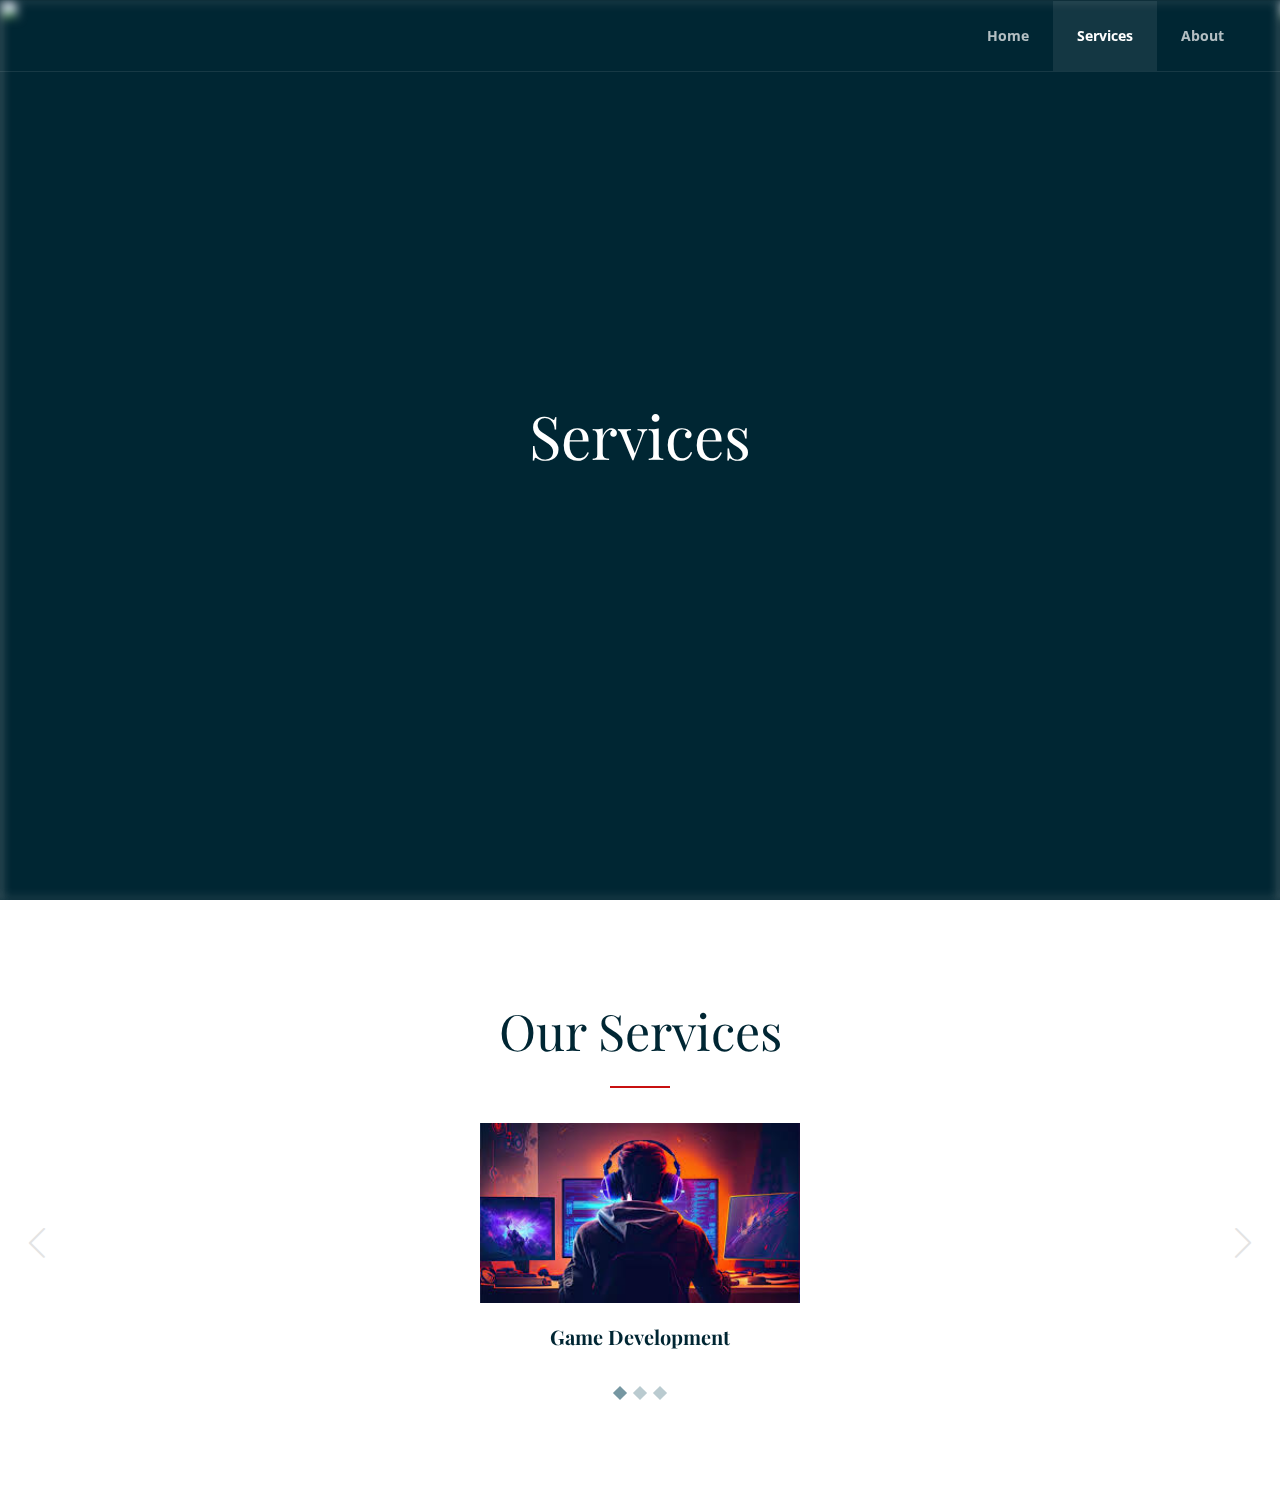
==== commit 1d05c79f: "services images" ====
--- a/services.html
+++ b/services.html
@@ -81,19 +81,19 @@
           <div class="carousel-default owl-carousel carousel-wide-arrows">
             <div class="item">
               <div class="s-12 m-12 l-7 center text-center">
-                <!-- <img class="image-testimonial-small" src="img/testimonials-04.png" alt=""> -->
+                <img class="image-testimonial-small" src="img/game_development.jpeg" alt="">
                 <p class="h1 margin-bottom text-size-20"><b>Game Development</b></p>
               </div>
             </div>
             <div class="item"> 
               <div class="s-12 m-12 l-7 center text-center">
-                <!-- <img class="image-testimonial-small" src="img/testimonials-05.png" alt=""> -->
+                <img class="image-testimonial-small" src="img/it_services.jpeg" alt="">
                 <p class="h1 margin-bottom text-size-20"><b>IT Services</b></p>
               </div>
             </div>
             <div class="item">
               <div class="s-12 m-12 l-7 center text-center">
-                <!-- <img class="image-testimonial-small" src="img/testimonials-06.png" alt=""> -->
+                <img class="image-testimonial-small" src="img/consulting.jpg" alt="">
                 <p class="h1 margin-bottom text-size-20"><b>Staffing and Consulting Services</b></p>
               </div>
             </div>
--- a/css/template-style.css
+++ b/css/template-style.css
@@ -2041,6 +2041,7 @@
 .owl-item .image-testimonial-small {
   margin: 0 auto 20px;
   width: auto!important;
+  height: 20vh;
 } 
 
 video {
